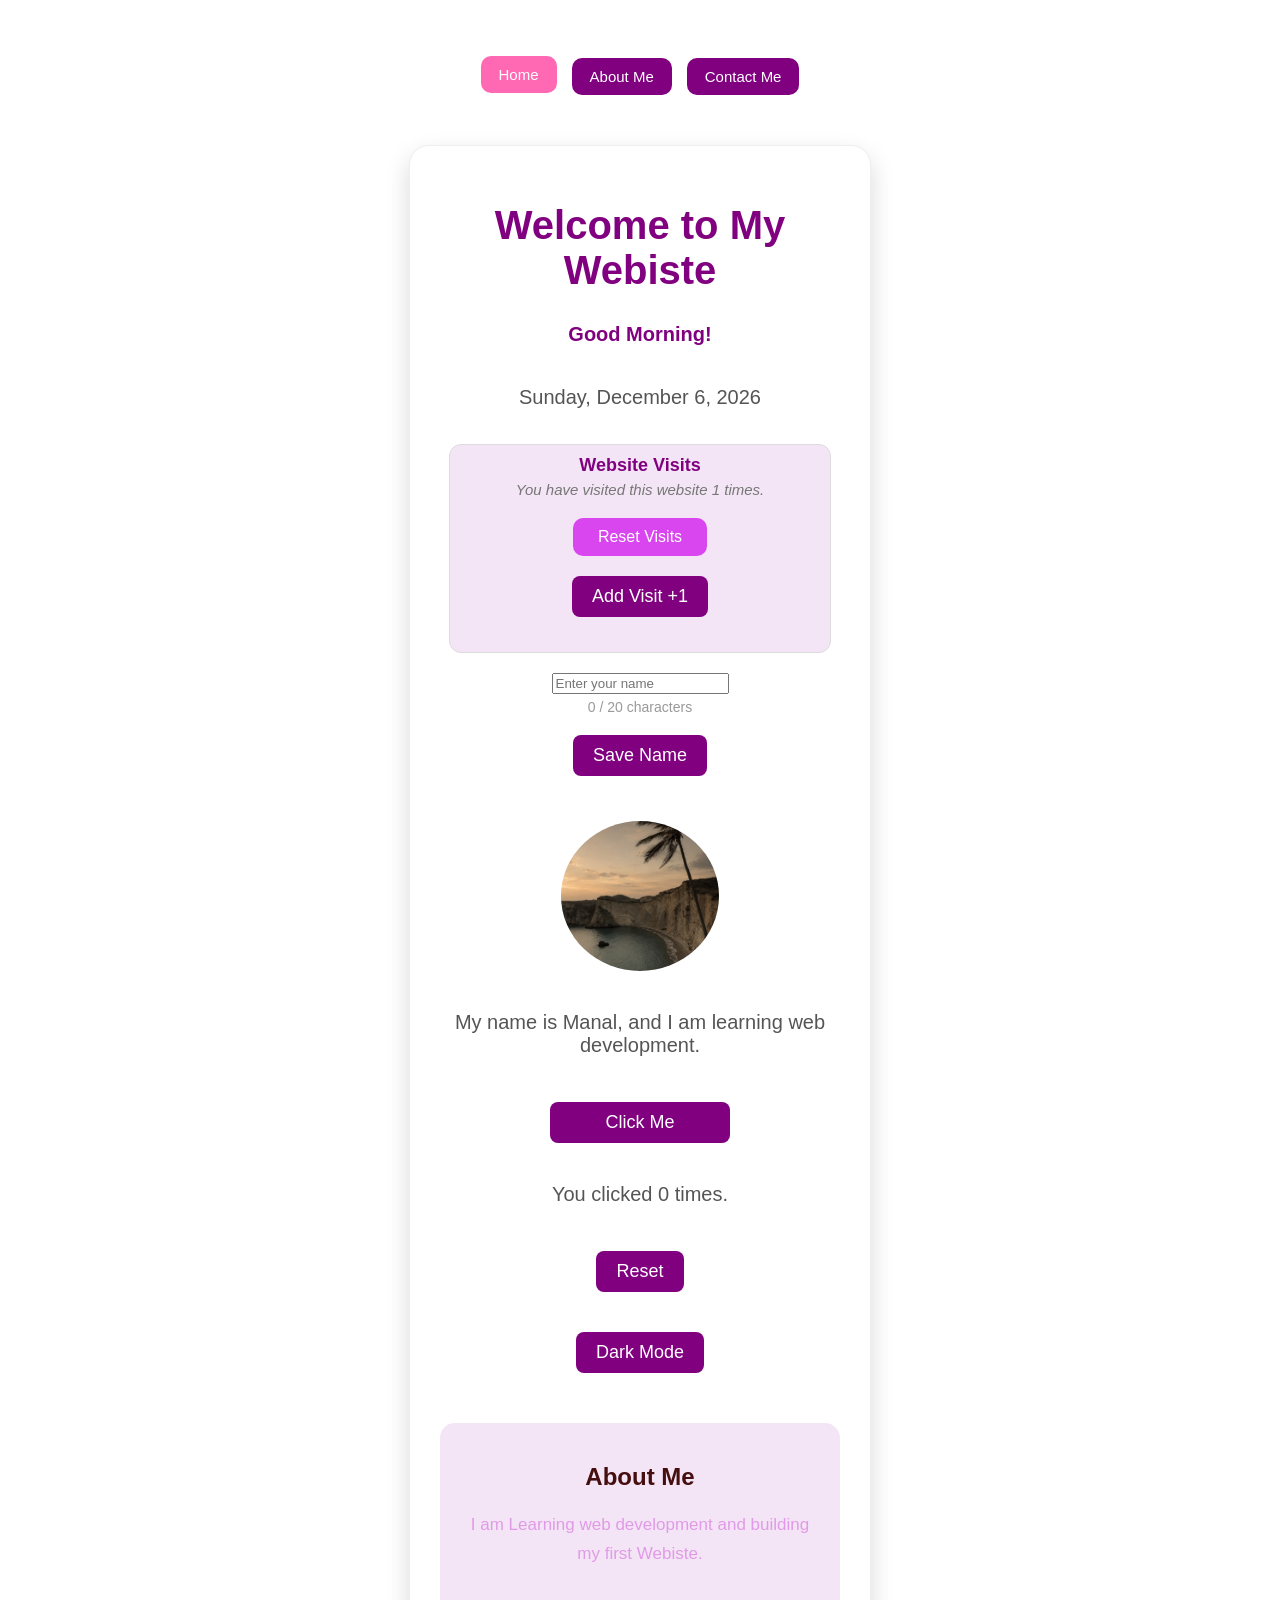
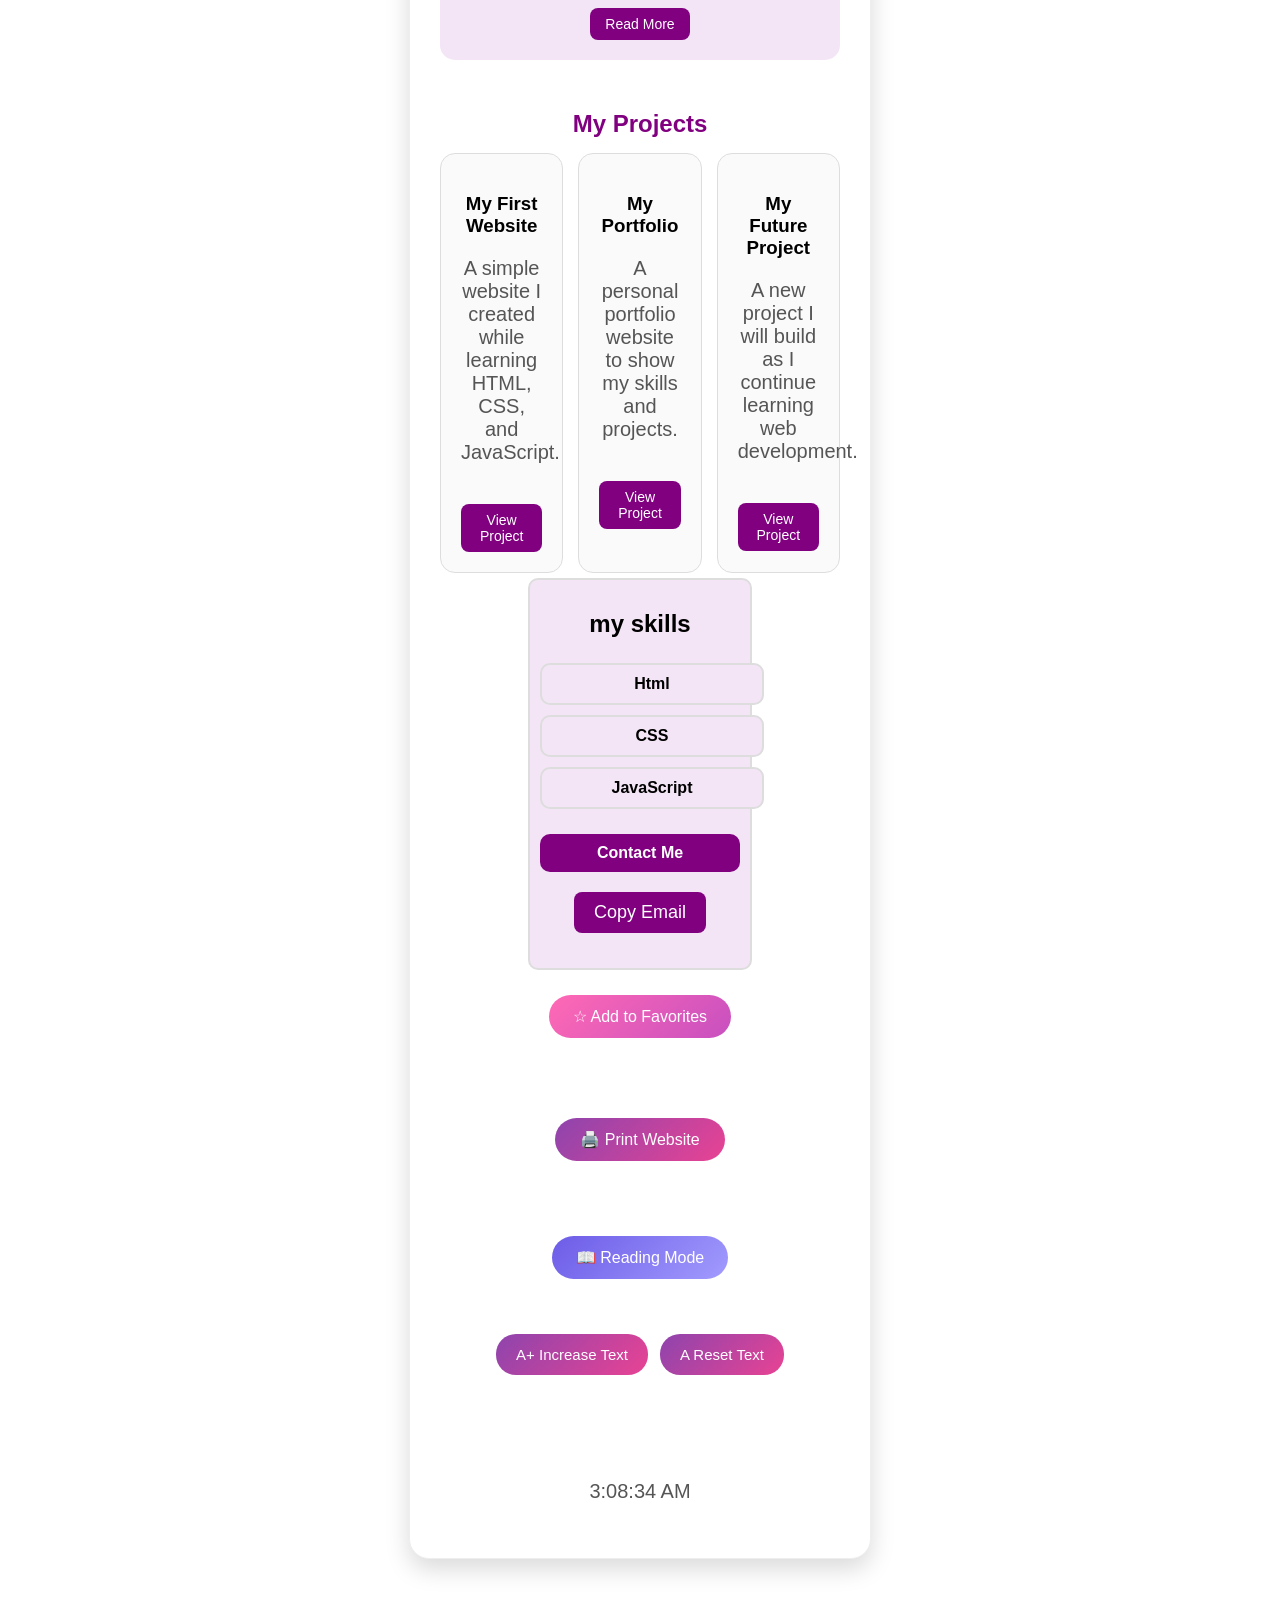
==== index.html @ b5e58254 "Add files via upload Upload website files" ====
<!DOCTYPE html>
<html>
    <head>
        <title>My First Webiste</title>
        <link rel="stylesheet" href="style.css">
    </head>
    <body>
        <div id="scrollProgress"></div>
        <nav class="navbar">

    <a href="index.html" class="active">Home</a>

    <a href="about.html">About Me</a>

    <a href="contact.html">Contact Me</a>

</nav>
        <div class="card">
        <h1>Welcome to My Webiste</h1>
        <p id="timeGreeting"></p>
        <p id="currentDate"></p>
        <div class="visit-box">
            <h3>Website Visits</h3>
            <p id="visitCount"></p>
            <button id="resetVisitsButton">Reset Visits</button>
            <button id="addVisitButton">Add Visit +1</button>
            <p id="resetMessage"></p>
        </div>
        <div class="welcome-box">

    <input type="text" id="visitorName" placeholder="Enter your name" maxlength="20">
    <p id="nameCounter">0 / 20 characters</p>
    <button id="saveNameButton">Save Name</button>
<button id="forgetNameButton" type="button">Forget Me</button>
<button id="changeNameButton" type="button">Change Name</button>
    <p id="welcomeMessage"></p>

</div>
        <img src="profile.jpg.jpeg" alt="My Profile Picture">
        <p id="message">My name is Manal, and I am learning web development.</p>
        <button class="main-button">Click Me</button>
        <p id="clickCount">You clicked 0 times.</p>
         <button class="reset-button">Reset</button>
         <button class="theme-button">Change Theme</button>
         <div class="About">
            <h2>About Me</h2>
            <p>I am Learning web development and building my first Webiste.</p>
            <a href="about.html" class="project-button">Read More</a>
         </div>
         <div class="projects">
    <h2>My Projects</h2>
<div class="project-list">
    <div class="project">
        <h3>My First Website</h3>
        <p>A simple website I created while learning HTML, CSS, and JavaScript.</p>
       <a href="index.html" class="project-button" target="_blank">View Project</a>
    </div>

    <div class="project">
        <h3>My Portfolio</h3>
        <p>A personal portfolio website to show my skills and projects.</p>
         <a href="#" class="project-button">View Project</a>
    </div>

    <div class="project">
        <h3>My Future Project</h3>
        <p>A new project I will build as I continue learning web development.</p>
         <a href="#" class="project-button">View Project</a>
    </div>
</div>
</div>
<div class="skills">
    <h2>my skills</h2>
    <div class="skills">Html</div>
    <div class="skills">CSS</div>
    <div class="skills">JavaScript</div>
    
    <a href="mailto:example@gmail.com">Contact Me</a>
    <button id="copyEmailButton">Copy Email</button>
    <p id="copyMessage"></p>
    
</div>
<button id="topButton">↑</button>
 <button id="favoriteButton" type="button">
    ☆ Add to Favorites
</button>   
<p id="favoriteMessage"></p>
<button id="printButton" type="button">
    🖨️ Print Website
</button>
<p id="printMessage"></p>
<button id="readingModeButton" type="button">
    📖 Reading Mode
</button>
<div class="font-controls">
    <button id="increaseFontButton" type="button">
        A+ Increase Text
    </button>

    <button id="resetFontButton" type="button">
        A Reset Text
    </button>
</div>

<p id="fontMessage"></p>
<p id="liveClock"></p>
<div id="projectModal" class="project-modal">
    <div class="project-modal-content">
        <button id="closeProjectModal">×</button>

        <h2 id="modalTitle"></h2>

        <p id="modalDescription"></p>
        <a id="modalProjectLink" href="#" target="_blank">Visit Project</a>
    </div>
</div>
        <script src="script.js"></script>

        
    </body>
</html>
---- style.css ----
body {
    background: linear-gradient(135deg,lightpink);
    padding: 50px;
    font-family: Arial, Helvetica, sans-serif;
}

.card {
    background-color: white;
    width: 400px;
    margin: 50px auto;
    padding: 30px;
    border-radius: 20px;
    box-shadow: 0 10px 25px rgba(0, 0, 0, 0.15);
    transition: 0.3s;
    border: 1px solid #eee;
}

h1 {
    color: purple;
    text-align: center;
    font-size: 40px;
}

p {
    color: #555;
    font-size: 20px;
    text-align: center;
}

img {
  body {
    background: linear-gradient(135deg,lightpink);
    padding: 50px;
    font-family: Arial, Helvetica, sans-serif;
}

.card {
    background-color: white;
    width: 400px;
    margin: 50px auto;
    padding: 30px;
    border-radius: 20px;
    box-shadow: 0 10px 25px rgba(0, 0, 0, 0.15);
    transition: 0.3s;
    border: 1px solid #eee;
}

h1 {
    color: purple;
    text-align: center;
    font-size: 40px;
}

p {
    color: #555;
    font-size: 20px;
    text-align: center;
}

img {
    width: 150px;
    height: 150px;
    border-radius: 50%;
    display: block;
    margin: 20px auto;
}

button {
    background-color: purple;
    color: white;
    font-size: 18px;
    padding: 10px 20px;
    border: none;
    border-radius: 8px;
    display: block;
    margin: 20px auto;
    transition:  0.3s;
}
 
button:hover {
    background-color: hotpink;
    cursor: pointer;
    transform: scale(1.05);
}
@media (max-width: 600px){
    .card{
        width: 80%;
    }
    .card:hover {
        transform: translateY(-5px);
    }
   
}
 .main-button {
        width: 180px;
 }
 .card h1{
    margin-bottom: 20px;
 }
 .card p{
    margin-bottom: 25px;
 }

 .card {
    max-width: 400px;
    margin: 50px auto;
    padding: 30px;
    border-radius: 20px;
    text-align: center;
    box-shadow: 0 10px 25px rgba(0, 0, 0, 0.15);
}
.card img {
    width: 158px;
    height: 150px;
    border-radius: 50%;
    object-fit: cover;
}
.card {
    display: flex;
    flex-direction: column;
    align-items: center;

}
.About {
    margin-top:30px ;
    padding: 20px;
    border-radius: 15px;
    background-color: #f3e5f5;
}
.About h2 {
    color: rgb(70, 15, 15);
    margin-bottom: 20px;
}
.About p {
    color: rgb(225, 154, 231);
    font-size: 17px;
    line-height: 1.7;
}
.skills {
    padding: 10px;
    margin: 8px 0;
    border-radius: 10px;
    background-color:white;
   font-weight: bold;
   border: 2px solid #ddd;
   transition: transform 0.3s;
}
.skills {
    display: flex;
    flex-direction: column;
    gap: 10px;
}
.skills h2{
    text-align: center;
}
.skills{
    display: inline-block;
}
.skills:hover {
    transform:  translateY(-5px);
}
a {
    display: block;
    margin-top: 20px;
    padding: 10px 20px;
    background-color: purple;
    color: white;
    text-decoration: none;
    border-radius: 10px;
}
@media(max-widh: 600px) {
    .card {
        width: 90%;
        padding: 20px;
    }
    .skills {
        width: 100%;
    }
    h1 {
        font-size: 30px;
    }
    .card img {
        max-width: 100%;
        height: auto;
    }
}

.project {

padding: 15px;
margin-top: 10px;
border: 20px solid #ddd;
border-radius: 15px;
background-color: #fafafa;
}
    width: 150px;
    height: 150px;
    border-radius: 50%;
    display: block;
    margin: 20px auto;
}

button {
    background-color: purple;
    color: white;
    font-size: 18px;
    padding: 10px 20px;
    border: none;
    border-radius: 8px;
    display: block;
    margin: 20px auto;
    transition:  0.3s;
}
 
button:hover {
    background-color: hotpink;
    cursor: pointer;
    transform: scale(1.05);
}
@media (max-width: 600px){
    .card{
        width: 80%;
    }
    .card:hover {
        transform: translateY(-5px);
    }
   
}
 .main-button {
        width: 180px;
 }
 .card h1{
    margin-bottom: 20px;
 }
 .card p{
    margin-bottom: 25px;
 }

 .card {
    max-width: 400px;
    margin: 50px auto;
    padding: 30px;
    border-radius: 20px;
    text-align: center;
    box-shadow: 0 10px 25px rgba(0, 0, 0, 0.15);
}
.card img {
    width: 158px;
    height: 150px;
    border-radius: 50%;
    object-fit: cover;
}
.card {
    display: flex;
    flex-direction: column;
    align-items: center;

}
.About {
    margin-top:30px ;
    padding: 20px;
    border-radius: 15px;
    background-color: #f3e5f5;
}
.About h2 {
    color: rgb(70, 15, 15);
    margin-bottom: 20px;
}
.About p {
    color: rgb(225, 154, 231);
    font-size: 17px;
    line-height: 1.7;
}
.skills {
    padding: 10px;
    margin: 8px 0;
    border-radius: 10px;
    background-color:white;
   font-weight: bold;
   border: 2px solid #ddd;
   transition: transform 0.3s;
}
.skills {
    display: flex;
    flex-direction: column;
    gap: 10px;
}
.skills h2{
    text-align: center;
}
.skills{
    display: inline-block;
}
.skills:hover {
    transform:  translateY(-5px);
}
a {
    display: block;
    margin-top: 20px;
    padding: 10px 20px;
    background-color: purple;
    color: white;
    text-decoration: none;
    border-radius: 10px;
}
@media(max-widh: 600px) {
    .card {
        width: 90%;
        padding: 20px;
    }
    .skills {
        width: 100%;
    }
    h1 {
        font-size: 30px;
    }
    .card img {
        max-width: 100%;
        height: auto;
    }
}

.project {

padding: 15px;
margin-top: 10px;
border: 1px solid #ddd;
border-radius: 15px;
background-color: #fafafa;
}
.projects {
    width: 100%;
    margin-top: 30px;
    
}

.projects h2 {
    color: purple;
    margin-bottom: 15px;
}

.project {
    border: 1px solid #ddd;
    border-radius: 15px;
    padding: 20px;
    background-color: #fafafa;
    transition: transform 0.3s ease, box-shadow 0.3s ease;
}

.project:hover {
    transform: translateY(-5px);
    box-shadow: 0 8px 20px rgba(0, 0, 0, 0.15);
}

 
.skills {
width: 200px;
padding: 10px;
margin: 5px auto;
border-radius: 10px;
background-color: #f3e5f5;
font-weight: bold;
}
.skills:hover {
    transform: translateY(-5px);
}
.dark-mode {
    background: #222;
}

.dark-mode .card {
    background-color: #333;
}

.dark-mode h1,
.dark-mode h2 {
    color: #e6ccff;
}

.dark-mode p {
    color: #eee;
}
.main-button {
    transition: opacity 0.5s ease, transform 0.5s ease;
}
.message-animation {
    animation: fadeIn 1s ease;
}
@keyframes fadeIn {
    from {
        opacity: 0;
        transform: translateY(15px);
    }
    to {
        opacity: 1;
        transform: translateY(0);
    }
}
.project-list {
    display: flex !important;
    flex-direction: row !important;
    gap: 15px;
    width: 100%;
}

.project-list .project {
    flex: 1;
    width: 0;
    margin: 0;
}
@media (max-width: 600px){
    .project-list {
        flex-direction: column !important;
    }
    .project-list .project {
        width: 100%;
    }
}
.project-button {
    display: inline-block;
    margin-top: 15px;
    padding: 8px 15px;
    background-color: purple;
    color: white;
    text-decoration: none;
    border-radius: 8px;
    font-size: 14px;
    transition: transform 0.3s ease;
}

.project-button:hover {
    transform: scale(1.05);
}
form {
    width: 100%;
    margin-top: 20px;
}

form input,
form textarea {
    width: 100%;
    padding: 12px;
    margin-bottom: 15px;
    border: 1px solid #ddd;
    border-radius: 10px;
    font-size: 16px;
    box-sizing: border-box;
    font-family: Arial, sans-serif;
}

form textarea {
    height: 120px;
    resize: vertical;
}

form input:focus,
form textarea:focus {
    outline: 2px solid purple;
}
.send-button {
    width: 100%;
    margin: 5px 0 20px;
    background-color: purple;
    color: white;
    border: none;
    padding: 12px;
    border-radius: 10px;
    font-size: 17px;
    cursor: pointer;
    transition: 0.3s;
}

.send-button:hover {
    background-color: hotpink;
    transform: scale(1.02);
}
#newMessageButton {
    display: none;
    width: 100%;
    margin: 10px 0;
    background-color: #e6ccff;
    color: purple;
    border: 2px solid purple;
    padding: 10px;
    border-radius: 10px;
    font-size: 16px;
    cursor: pointer;
    transition: 0.3s;
}

#newMessageButton:hover {
    background-color: purple;
    color: white;
}
.navbar {
    display: flex;
    justify-content: center;
    gap: 15px;
    margin-bottom: 30px;
    flex-wrap: wrap;
}

.navbar a {
    display: inline-block;
    margin: 0;
    padding: 10px 18px;
    background-color: purple;
    color: white;
    text-decoration: none;
    border-radius: 10px;
    font-size: 15px;
    transition: 0.3s;
}

.navbar a:hover {
    background-color: hotpink;
    transform: translateY(-2px);
}
.navbar a.active {
    background-color: hotpink;
    transform: translateY(-2px);
}
.dark-mode {
    background: #222;
}

.dark-mode .card {
    background-color: #333;
    color: white;
}

.dark-mode .card h1,
.dark-mode .card h2,
.dark-mode .card h3 {
    color: #e6ccff;
}

.dark-mode .card p {
    color: #eee;
}

.dark-mode .project {
    background-color: #444;
    border-color: #666;
}
#forgetNameButton {
    width: 180px;
    background-color: #f3e5f5;
    color: purple;
    border: 2px solid purple;
    font-size: 15px;
    padding: 10px;
    margin-top: 5px;
}

#forgetNameButton:hover {
    background-color: purple;
    color: white;
}
#timeGreeting {
    font-size: 20px;
    color: purple;
    font-weight: bold;
    text-align: center;
    margin: 10px 0 20px;
    animation: greetingAnimation 1s ease;
}
@keyframes greetingAnimation {
    from {
        opacity: 0;
        transform: translateY(-10px);
    }

    to {
        opacity: 1;
        transform: translateY(0);
    }
}
#visitCount {
    font-size: 15px;
    color: #777;
    text-align: center;
    margin: 5px 0 20px;
    font-style: italic;
}
.visit-box {
    background-color: #f3e5f5;
    padding: 10px;
    margin: 10px auto 20px;
    border-radius: 12px;
    border: 1px solid #ddd;
    width: 90%;
    transition: 0.3s;
    animation: visitBoxAnimation 0.8s ease;
}
.visit-box:hover {
    transform: translateY(-5px);
}
@keyframes visitBoxAnimation {
    from {
        opacity: 0;
        transform: translateY(10px);
    }

    to {
        opacity: 1;
        transform: translateY(0);
    }
}
.visit-box h3 {
    margin: 0 0 5px;
    color:purple;
    text-align: center;
    font-size: 18px;
    transition: 0.3s;
}
.visit-box h3 :hover {
    transform: scale(1.08);
}

.visit-box h3 {
    animation: visitTitleAnimation 0.8s ease;
}
@keyframes visitTitleAnimation {
    from {
        opacity: 0;
        transform: scale(0.8);
    }

    to {
        opacity: 1;
        transform: scale(1);
    }
}
#resetVisitsButton {
    display: block;
    margin: 15px auto 0;
    padding: 10px 25px;
    border: none;
    border-radius: 10px;
    background-color: #d946ef;
    color: white;
    font-size: 16px;
    cursor: pointer;
    transition: 0.3s;
}
#resetVisitsButton:hover {
    transform: scale(1.05);
}
#resetMessage {
    margin-top: 15px;
    text-align: center;
    font-size: 16px;
    font-weight: bold;
    opacity: 1;
    transition: opacity 0.5s ease;
}
#nameCounter {
    text-align: center;
    color: #999;
    font-size: 14px;
    margin: 5px 0 10px;
}
#topButton {
    position: fixed;
    bottom: 25px;
    right: 25px;
    width: 50px;
    height: 50px;
    border: none;
    border-radius: 50%;
    background: linear-gradient(135deg, #9b59b6, #e84393);
    color: white;
    font-size: 25px;
    cursor: pointer;
    display: none;
    z-index: 1000;
    transition: 0.3s;
}

#topButton:hover {
    transform: scale(1.1);
}
#scrollProgress {
    position: fixed;
    top: 0;
    left: 0;
    width: 0%;
    height: 5px;
    background: linear-gradient(90deg, #9b59b6, #e84393);
    z-index: 9999;
    transition: width 0.1s;
}
.project-modal {
    display: none;
    position: fixed;
    top: 0;
    left: 0;
    width: 100%;
    height: 100%;
    background: rgba(0, 0, 0, 0.6);
    justify-content: center;
    align-items: center;
    z-index: 1000;
}

.project-modal-content {
    background: white;
    width: 80%;
    max-width: 500px;
    padding: 30px;
    border-radius: 20px;
    text-align: center;
    position: relative;
    box-shadow: 0 10px 30px rgba(0, 0, 0, 0.3);
    animation: modalAppear 1s ease;
    
}
@keyframes modalAppear {
    from {
        opacity: 0;
        transform: scale(0.8);
    }

    to {
        opacity: 1;
        transform: scale(1);
    }
}

.project-modal-content h2 {
    color: purple;
    margin-bottom: 15px;
}

.project-modal-content p {
    color: #555;
    line-height: 1.6;
}

#closeProjectModal {
    position: absolute;
    top: 10px;
    right: 15px;
    border: none;
    background: none;
    font-size: 30px;
    cursor: pointer;
    color: #555;
}

#modalProjectLink {
    display: inline-block;
    margin-top: 20px;
    padding: 10px 20px;
    background: purple;
    color: white;
    text-decoration: none;
    border-radius: 10px;
    transition: 0.3s;
}

#modalProjectLink:hover {
    transform: scale(1.05);
}
#favoriteButton {
    display: block;
    margin: 20px auto;
    padding: 12px 24px;
    background: linear-gradient(135deg, #ff69b4, #c850c0);
    color: white;
    border: none;
    border-radius: 25px;
    font-size: 16px;
    cursor: pointer;
    transition: transform 0.3s ease, box-shadow 0.3s ease;
}

#favoriteButton:hover {
    transform: translateY(-4px);
    box-shadow: 0 8px 18px rgba(200, 80, 192, 0.3);
}

#favoriteMessage {
    text-align: center;
    color: purple;
    font-weight: bold;
}
#printButton {
    display: block;
    margin: 15px auto;
    padding: 12px 25px;
    background: linear-gradient(135deg, #8e44ad, #e84393);
    color: white;
    border: none;
    border-radius: 25px;
    font-size: 16px;
    cursor: pointer;
    transition: transform 0.3s ease;
}

#printButton:hover {
    transform: scale(1.05);
}

#printMessage {
    text-align: center;
    color: purple;
    font-weight: bold;
}
#readingModeButton {
    display: block;
    margin: 15px auto;
    padding: 12px 24px;
    background: linear-gradient(135deg, #6c5ce7, #a29bfe);
    color: white;
    border: none;
    border-radius: 25px;
    font-size: 16px;
    cursor: pointer;
    transition: transform 0.3s ease;
}

#readingModeButton:hover {
    transform: translateY(-3px);
}

body.reading-mode {
    background: #f4efe6 !important;
}

body.reading-mode .card,
body.reading-mode .project,
body.reading-mode .skills {
    background: #fffdf7 !important;
    color: #333 !important;
}

body.reading-mode p {
    font-size: 19px;
    line-height: 1.9;
    color: #333;
}

body.reading-mode h1,
body.reading-mode h2,
body.reading-mode h3 {
    color: #4b3869;
}
.font-controls {
    display: flex;
    justify-content: center;
    flex-wrap: wrap;
    gap: 12px;
    margin: 20px auto;
}

.font-controls button {
    padding: 12px 20px;
    border: none;
    border-radius: 20px;
    background: linear-gradient(135deg, #8e44ad, #e84393);
    color: white;
    font-size: 15px;
    cursor: pointer;
    transition: transform 0.3s ease;
}

.font-controls button:hover {
    transform: scale(1.05);
}

#fontMessage {
    text-align: center;
    color: purple;
    font-weight: bold;
}
#contactMessageCounter {
    text-align: right;
    font-size: 13px;
    color: #888;
    margin-top: 5px;
}
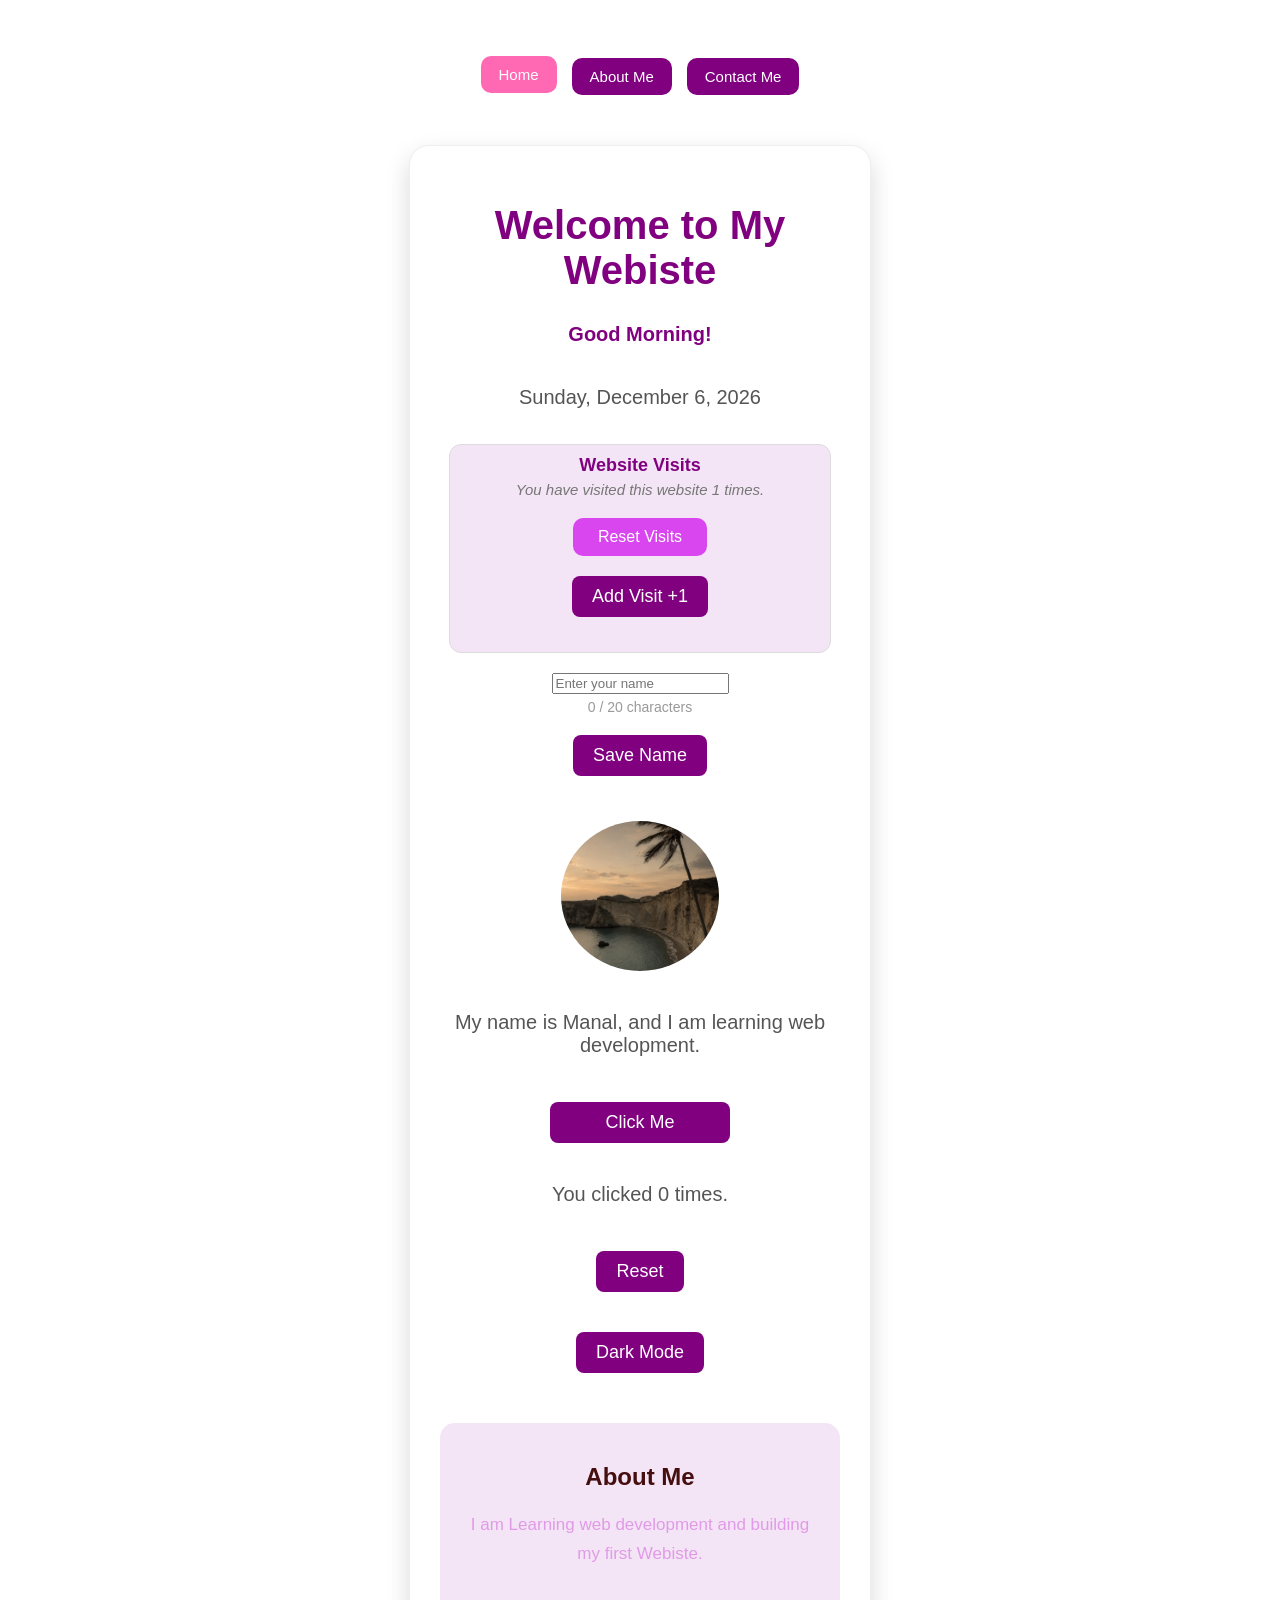
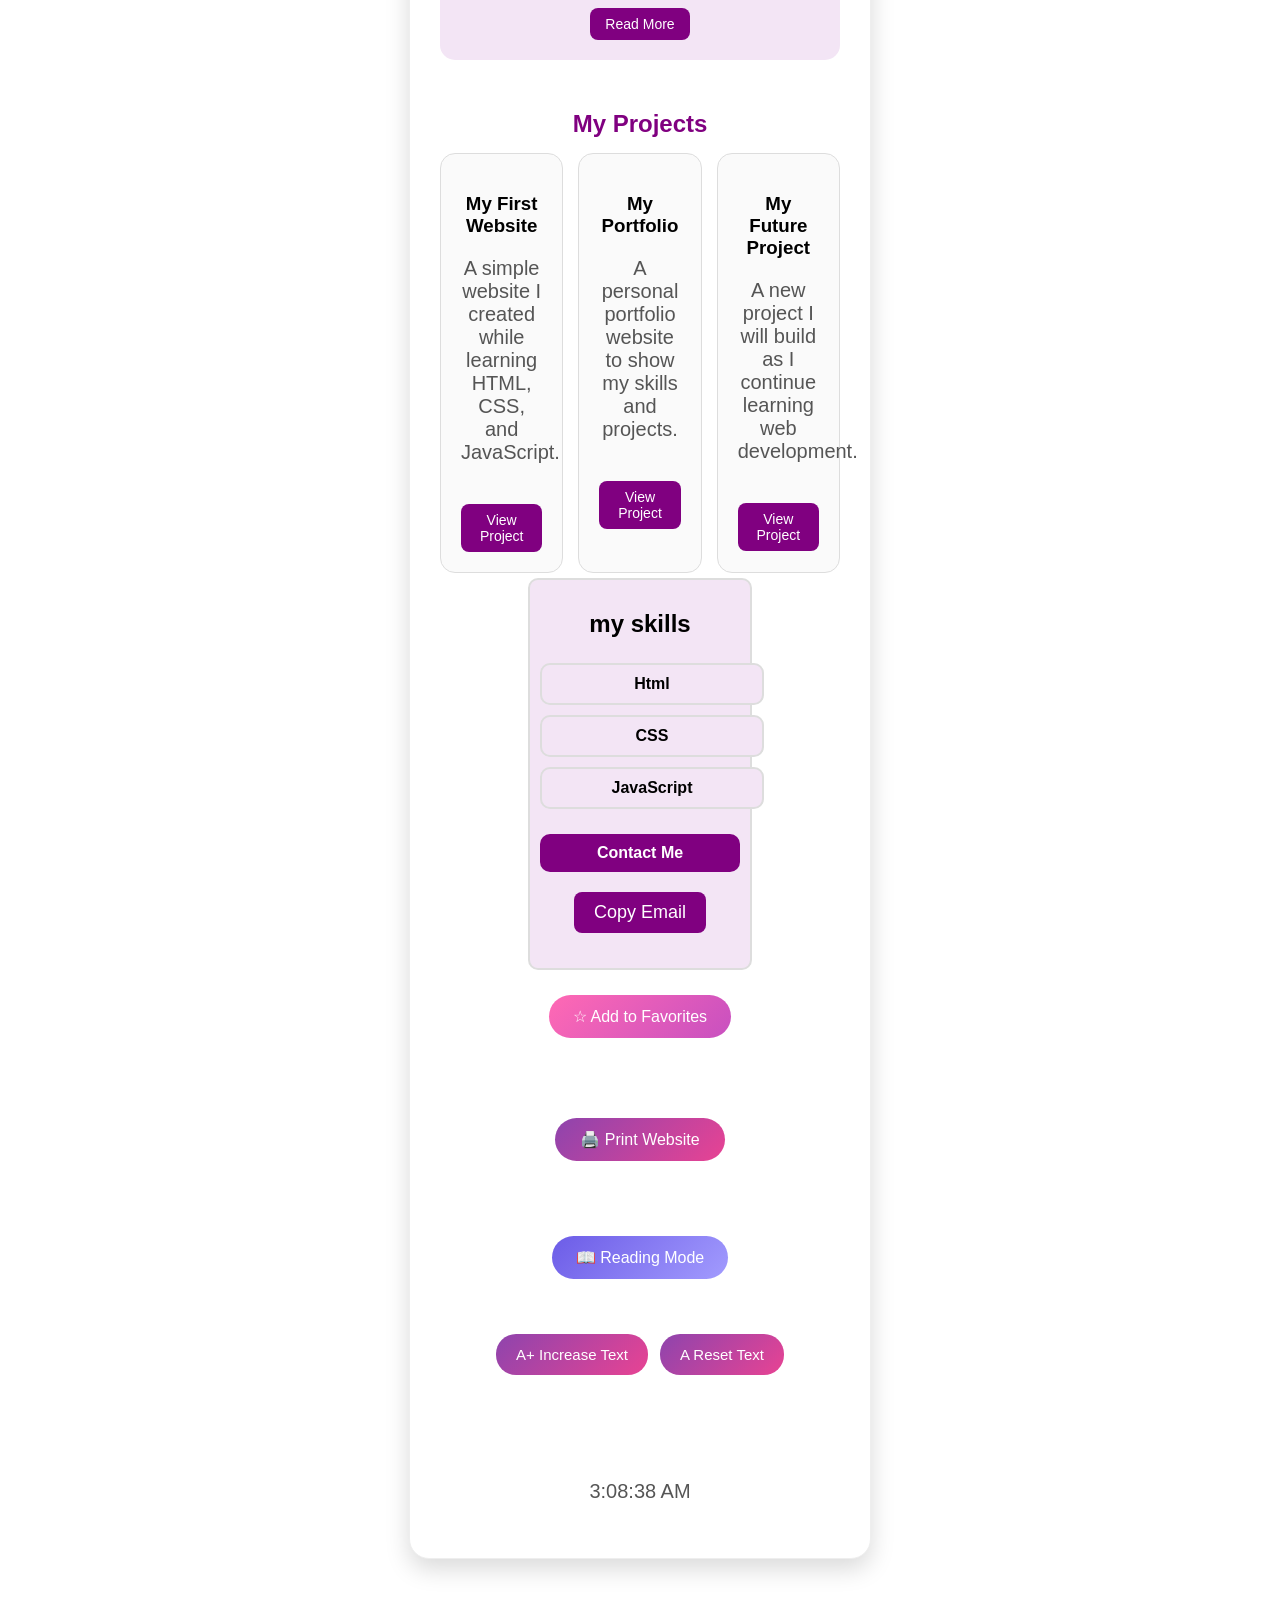
==== commit 87e5ed68: "Add files via upload" ====
--- a/index.html
+++ b/index.html
@@ -1,7 +1,9 @@
 <!DOCTYPE html>
-<html>
+<html lang="en">
     <head>
-        <title>My First Webiste</title>
+        <title>Manal | Front-End Developer Portfolio</title>
+        <meta name="description" content="Welcome to my personal portfolio website where I share my front-end web development journey, skills, and projects.">
+        <link rel="icon" type="image/svg+xml" href="favicon.svg?v=2">
         <link rel="stylesheet" href="style.css">
     </head>
     <body>
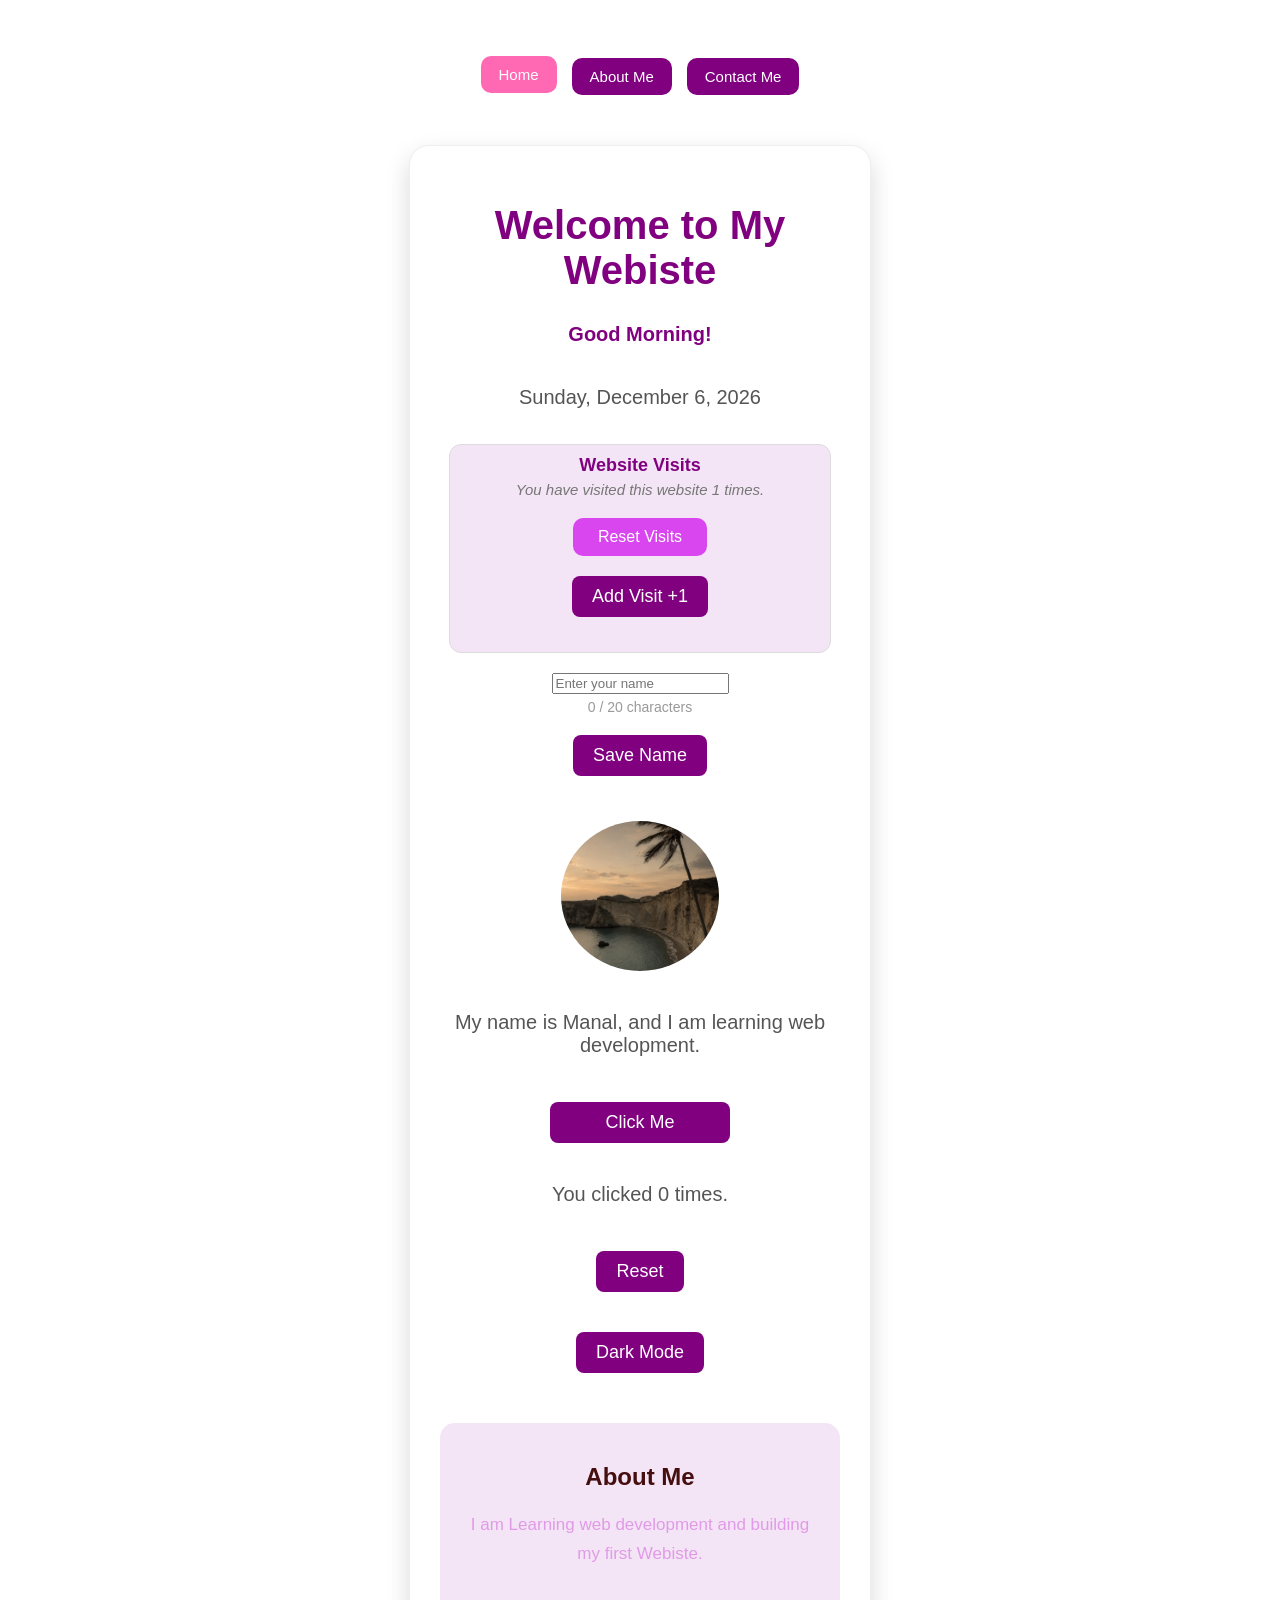
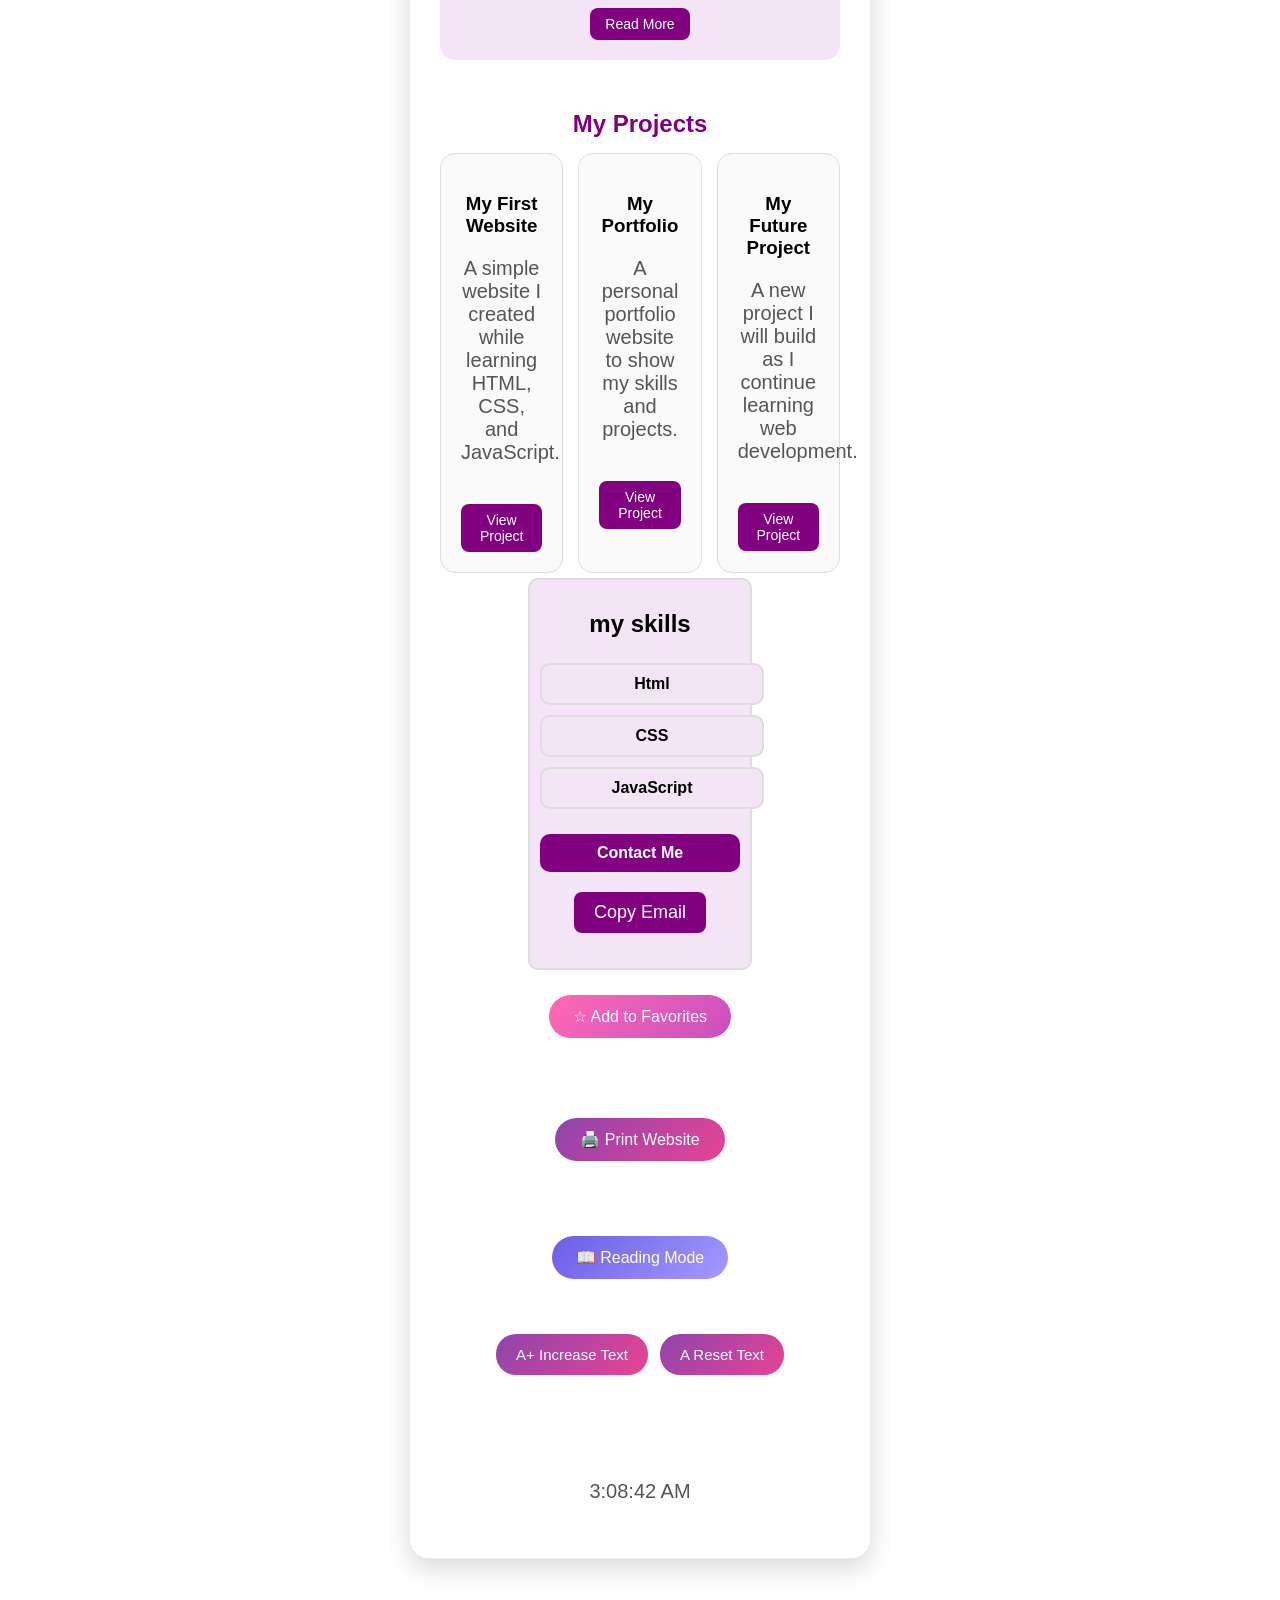
==== commit 6b2db101: "Add files via upload" ====
--- a/index.html
+++ b/index.html
@@ -2,7 +2,11 @@
 <html lang="en">
     <head>
         <title>Manal | Front-End Developer Portfolio</title>
-        <meta name="description" content="Welcome to my personal portfolio website where I share my front-end web development journey, skills, and projects.">
+        <meta name="description" content="Manal's Front-End Developer portfolio showcasing responsive web design projects built with HTML, CSS, and JavaScript.">
+        <meta property="og:title" content="Manal | Front-End Developer Portfolio">
+        <meta property="og:description" content="Explore my Front-End portfolio featuring responsive web design and interactive JavaScript projects.">
+        <meta property="og:type" content="website">
+        <meta property="og:url" content="https://manal-bahri.github.io/my-first-website/">
         <link rel="icon" type="image/svg+xml" href="favicon.svg?v=2">
         <link rel="stylesheet" href="style.css">
     </head>
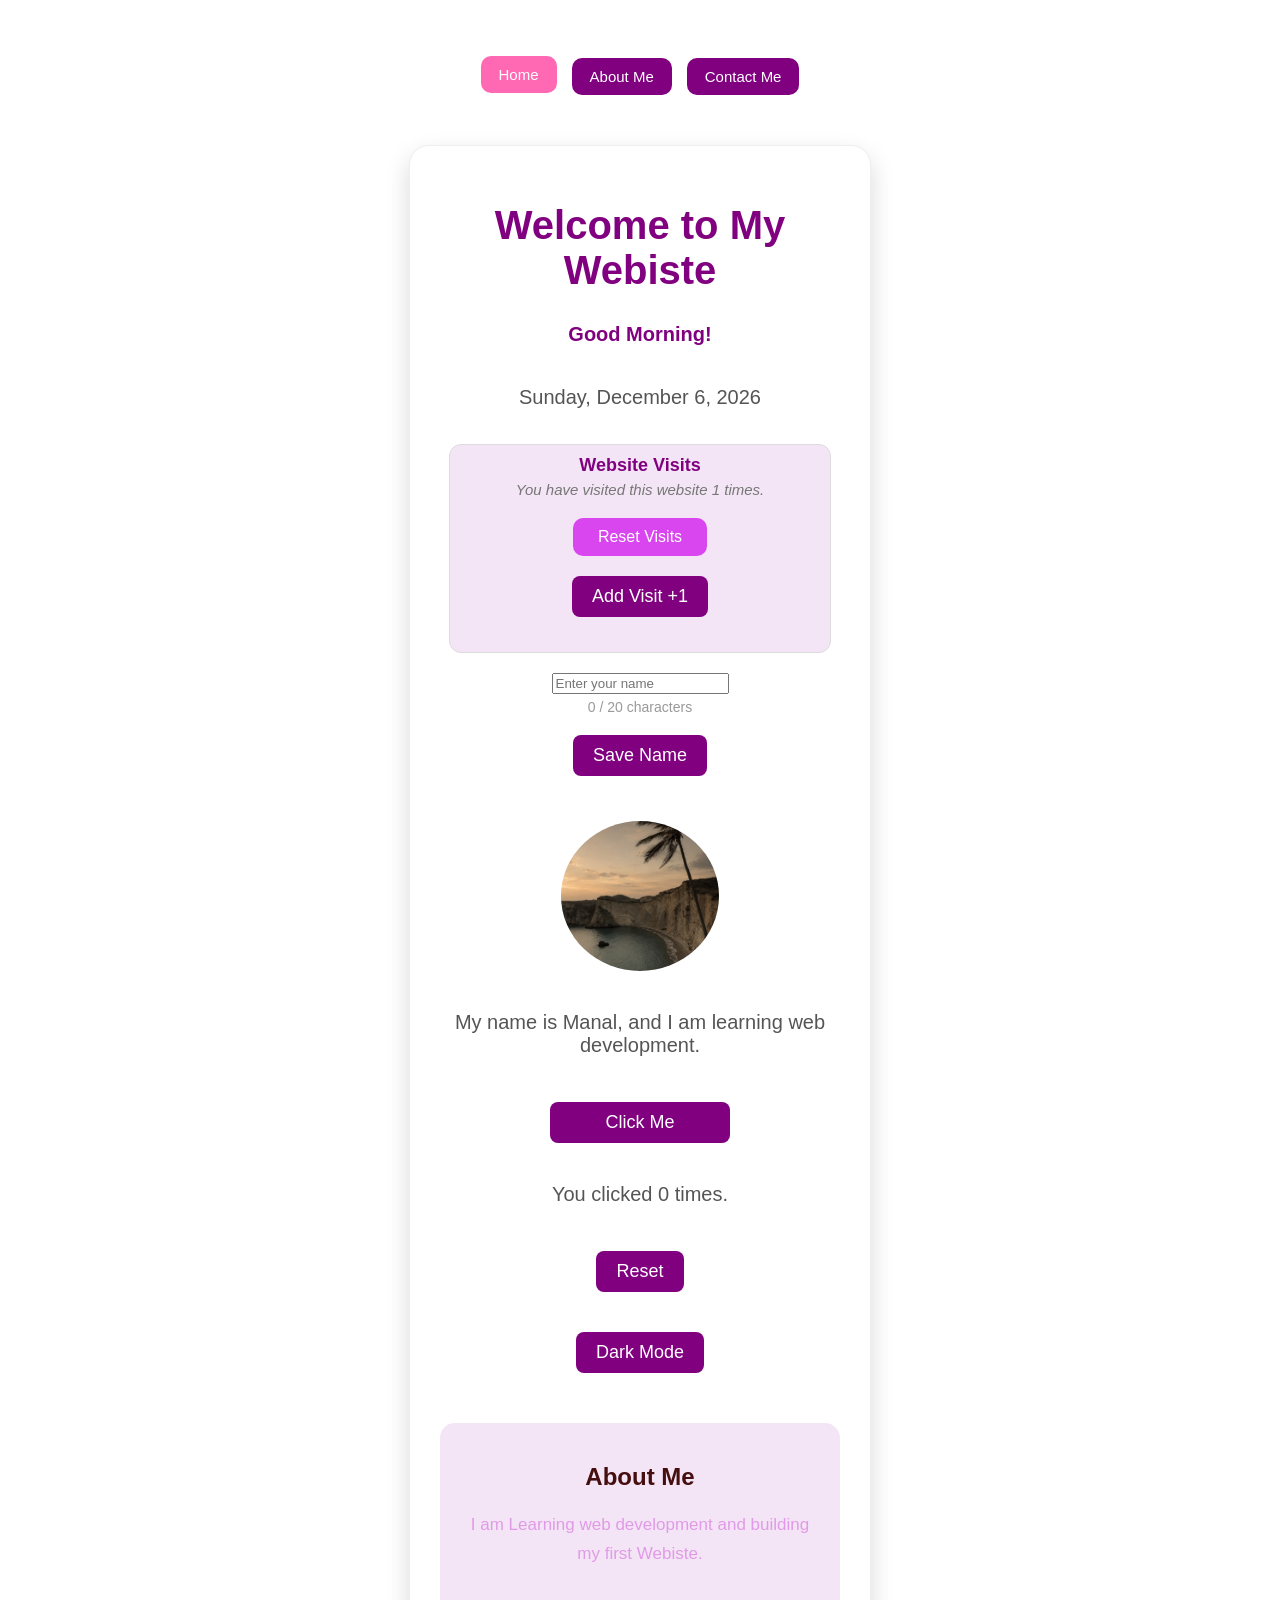
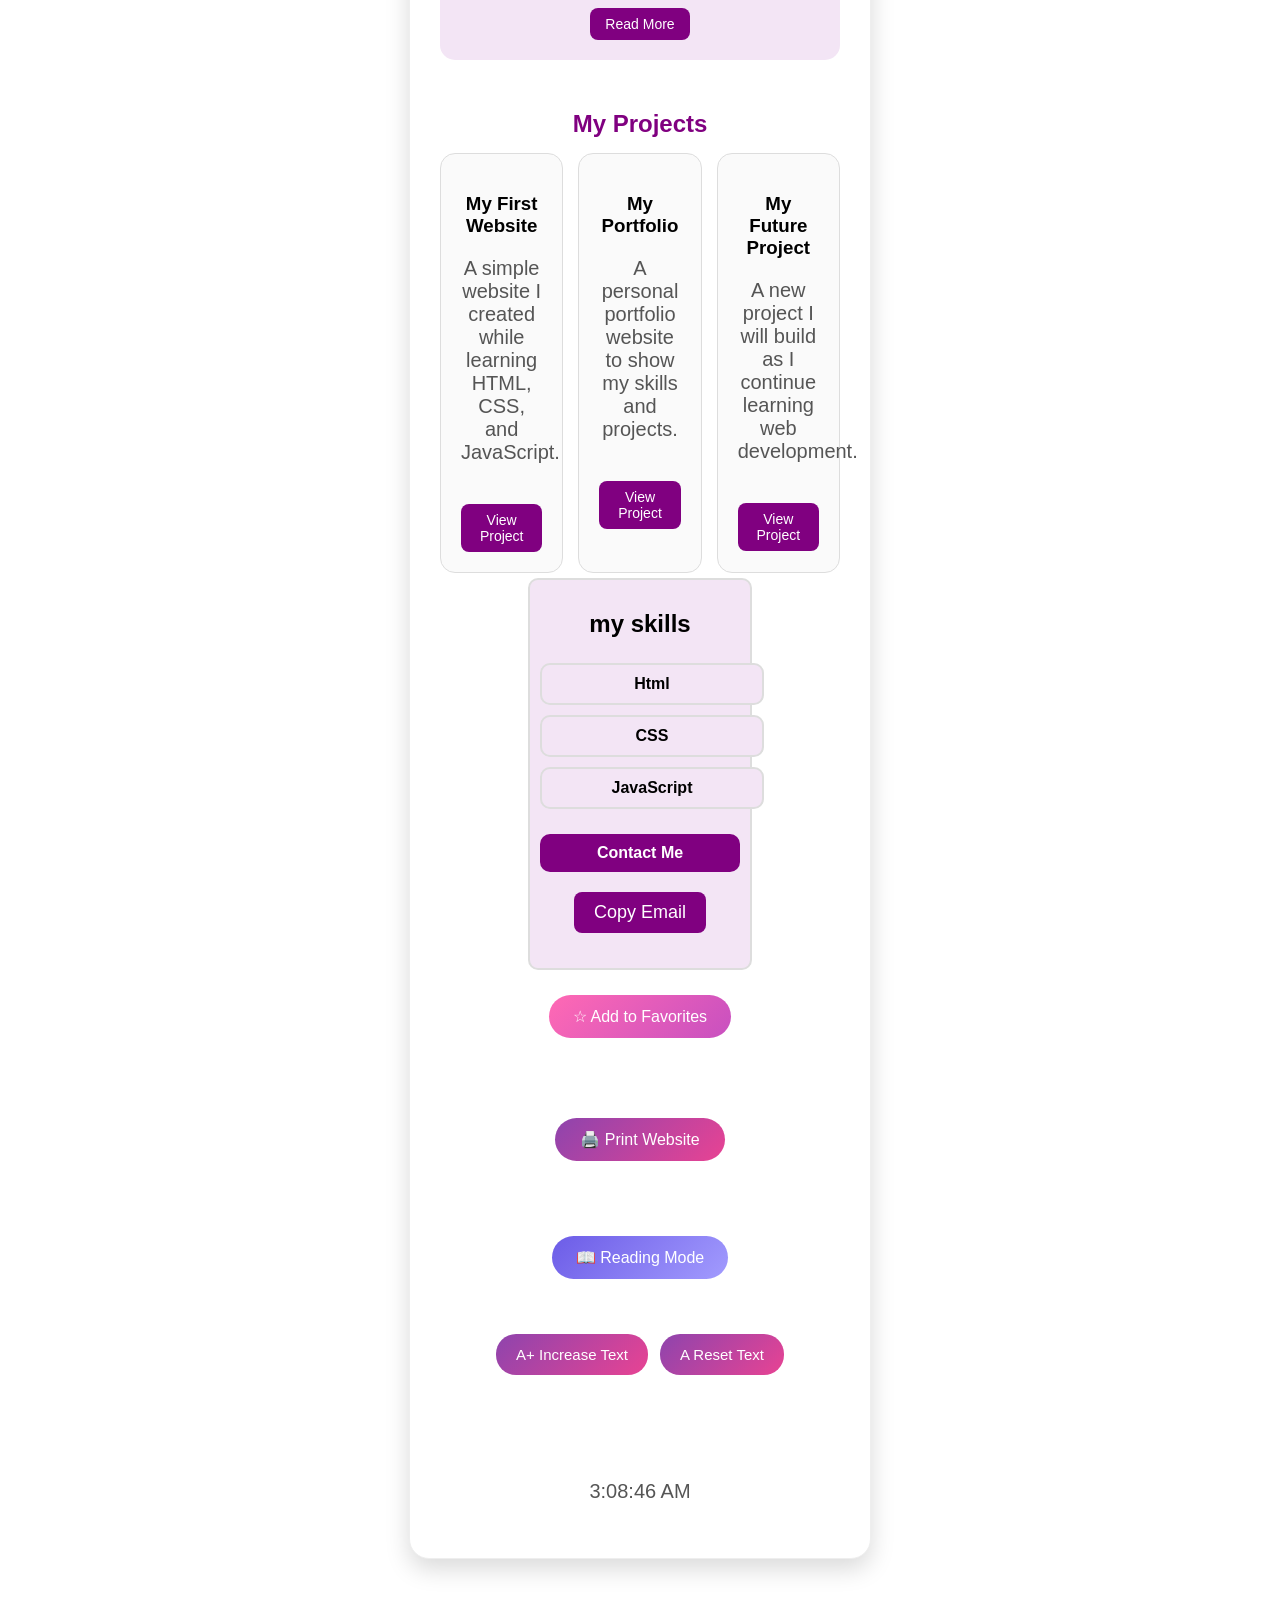
==== commit 99b0e313: "Add files via upload" ====
--- a/index.html
+++ b/index.html
@@ -7,6 +7,7 @@
         <meta property="og:description" content="Explore my Front-End portfolio featuring responsive web design and interactive JavaScript projects.">
         <meta property="og:type" content="website">
         <meta property="og:url" content="https://manal-bahri.github.io/my-first-website/">
+        <meta property="og:image" content="https://manal-bahri.github.io/my-first-website/og-image.png">
         <link rel="icon" type="image/svg+xml" href="favicon.svg?v=2">
         <link rel="stylesheet" href="style.css">
     </head>
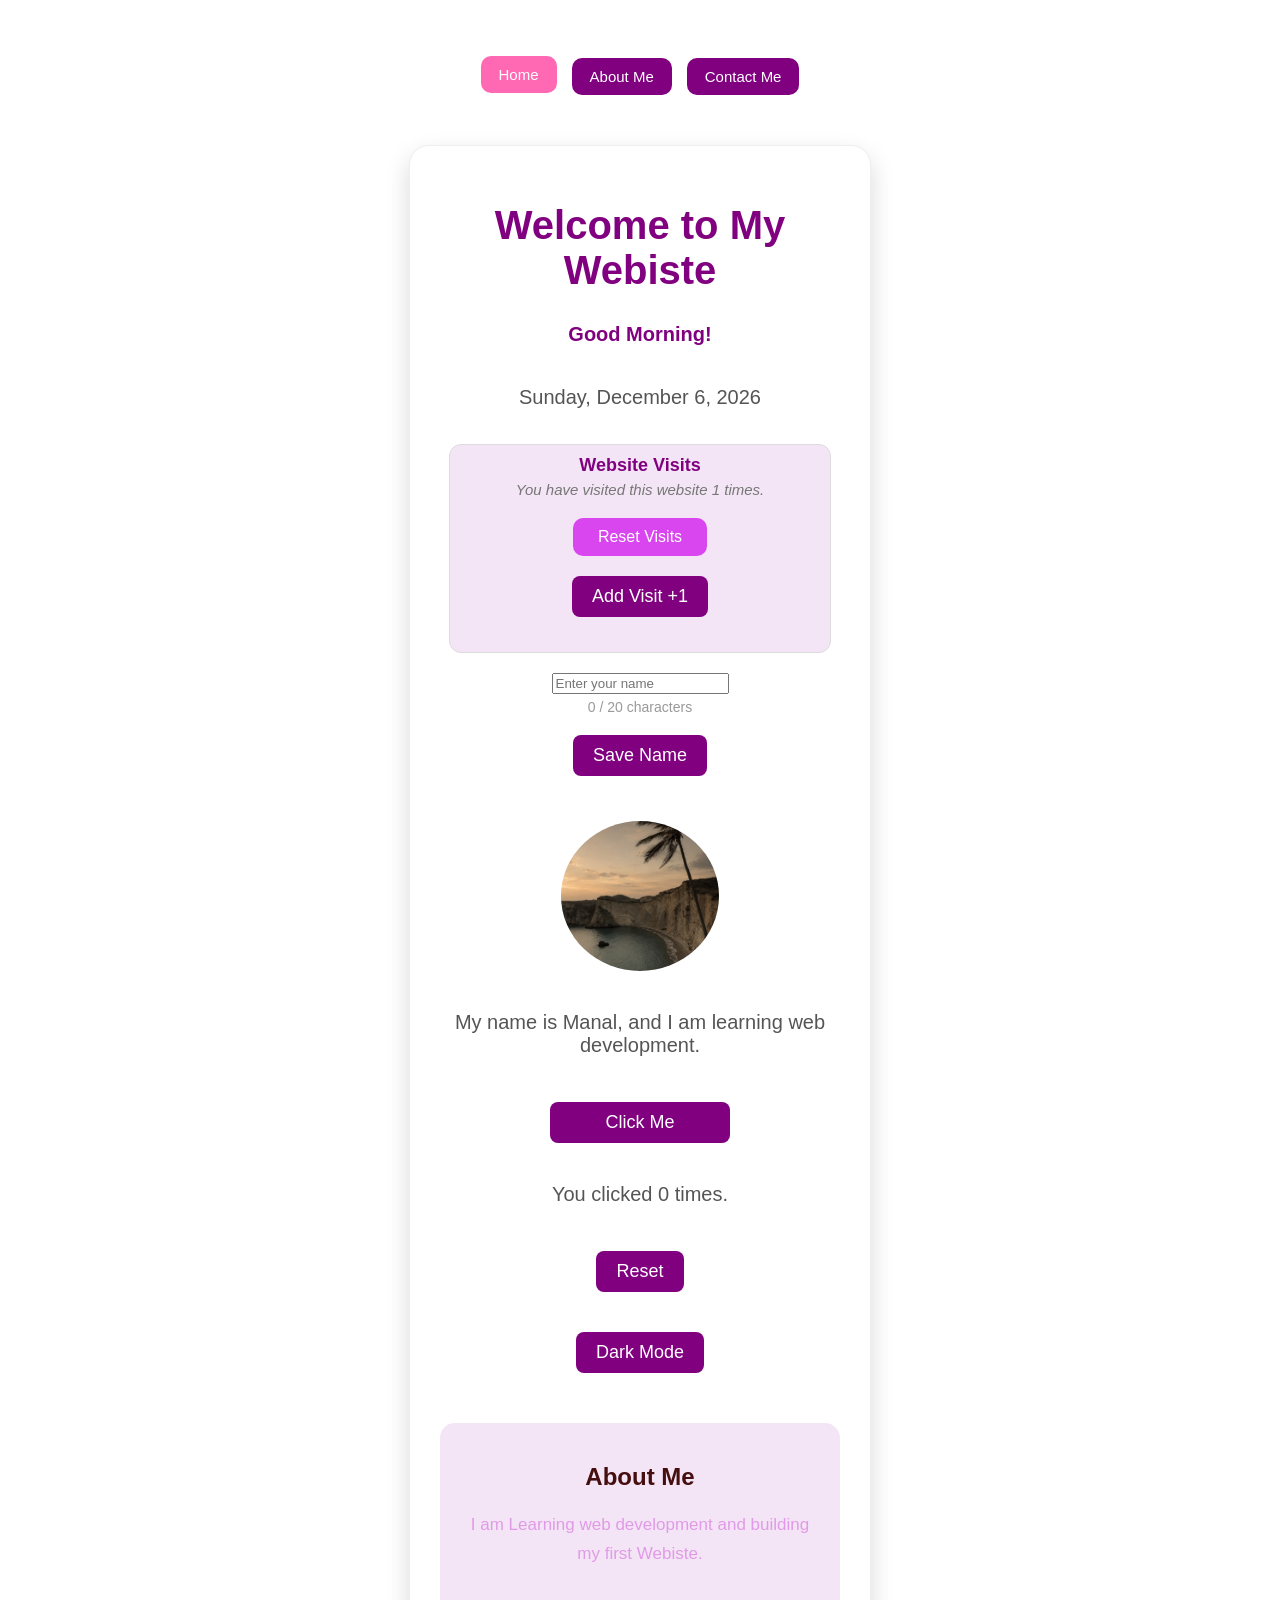
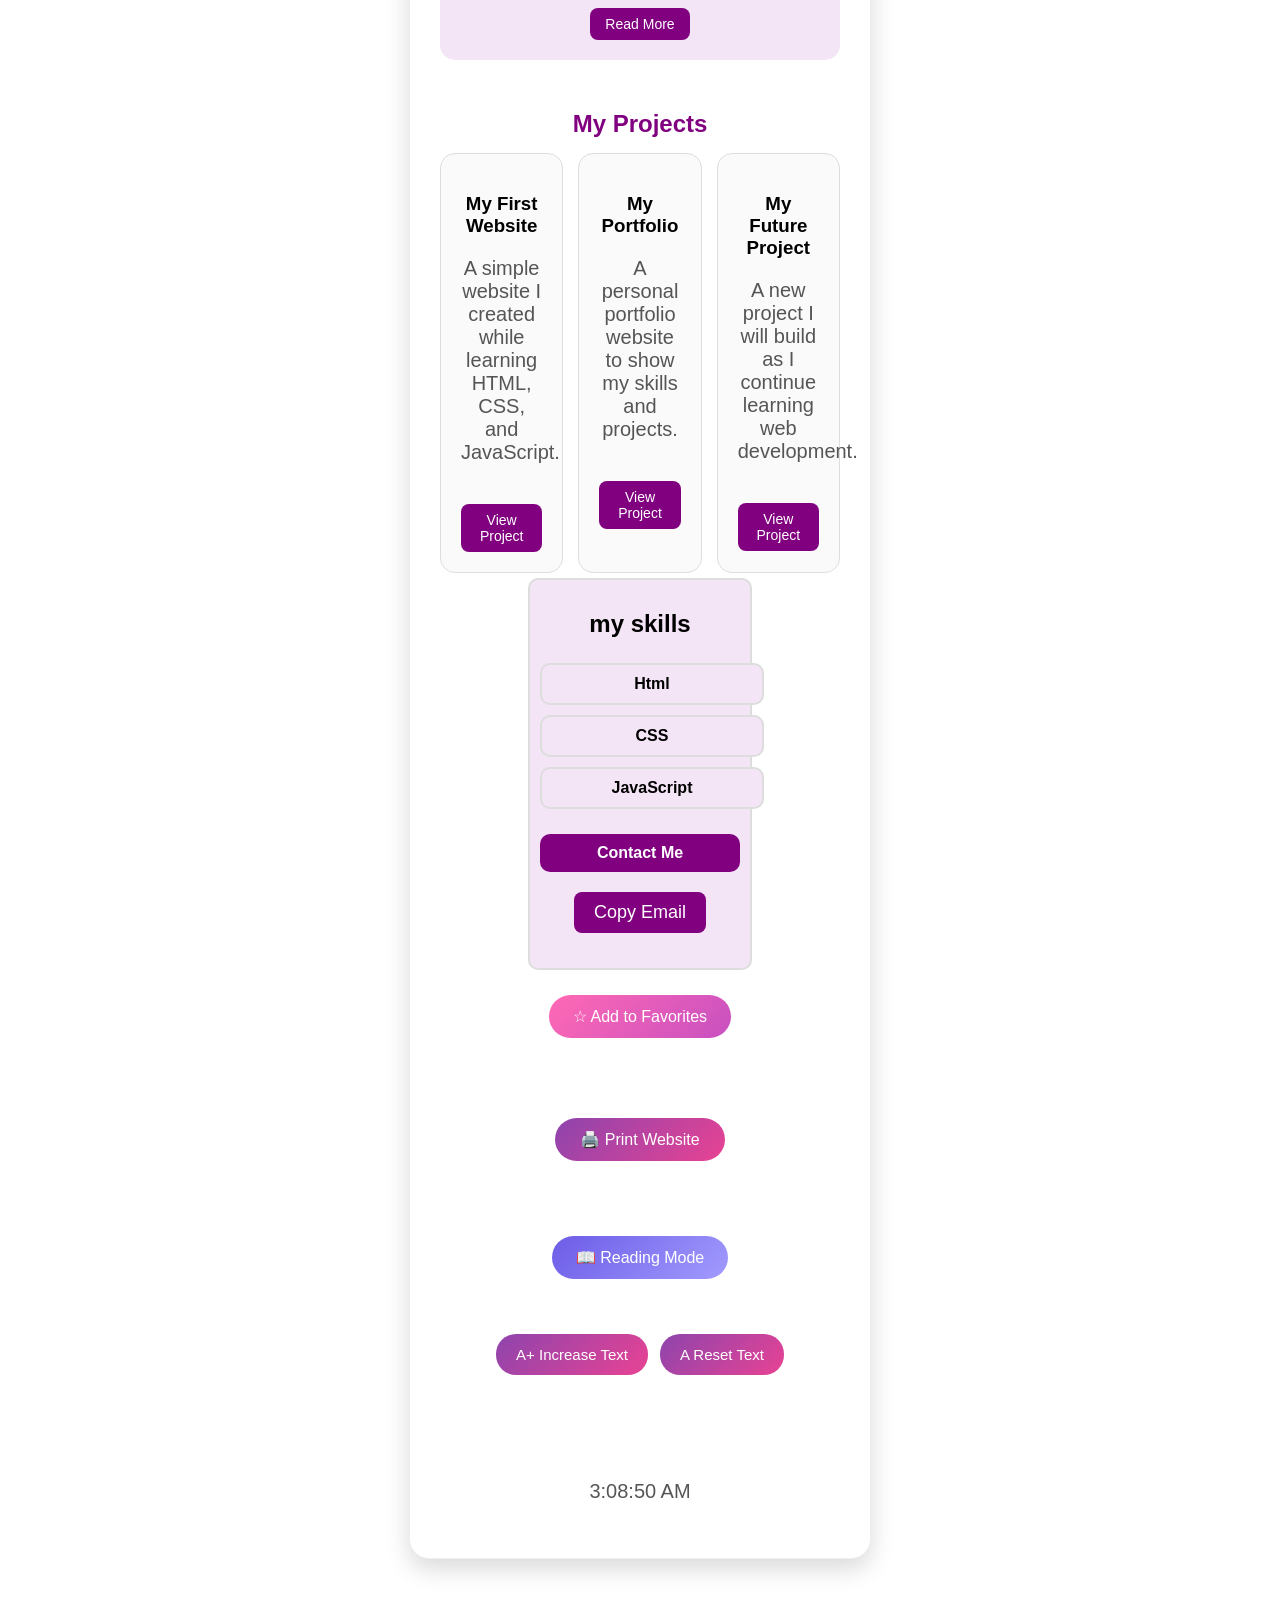
==== commit 3792627f: "Add files via upload" ====
--- a/index.html
+++ b/index.html
@@ -7,7 +7,7 @@
         <meta property="og:description" content="Explore my Front-End portfolio featuring responsive web design and interactive JavaScript projects.">
         <meta property="og:type" content="website">
         <meta property="og:url" content="https://manal-bahri.github.io/my-first-website/">
-        <meta property="og:image" content="https://manal-bahri.github.io/my-first-website/og-image.png">
+        <meta property="og:image" content="https://manal-bahri.github.io/my-first-website/og-image.png.jpeg">
         <link rel="icon" type="image/svg+xml" href="favicon.svg?v=2">
         <link rel="stylesheet" href="style.css">
     </head>
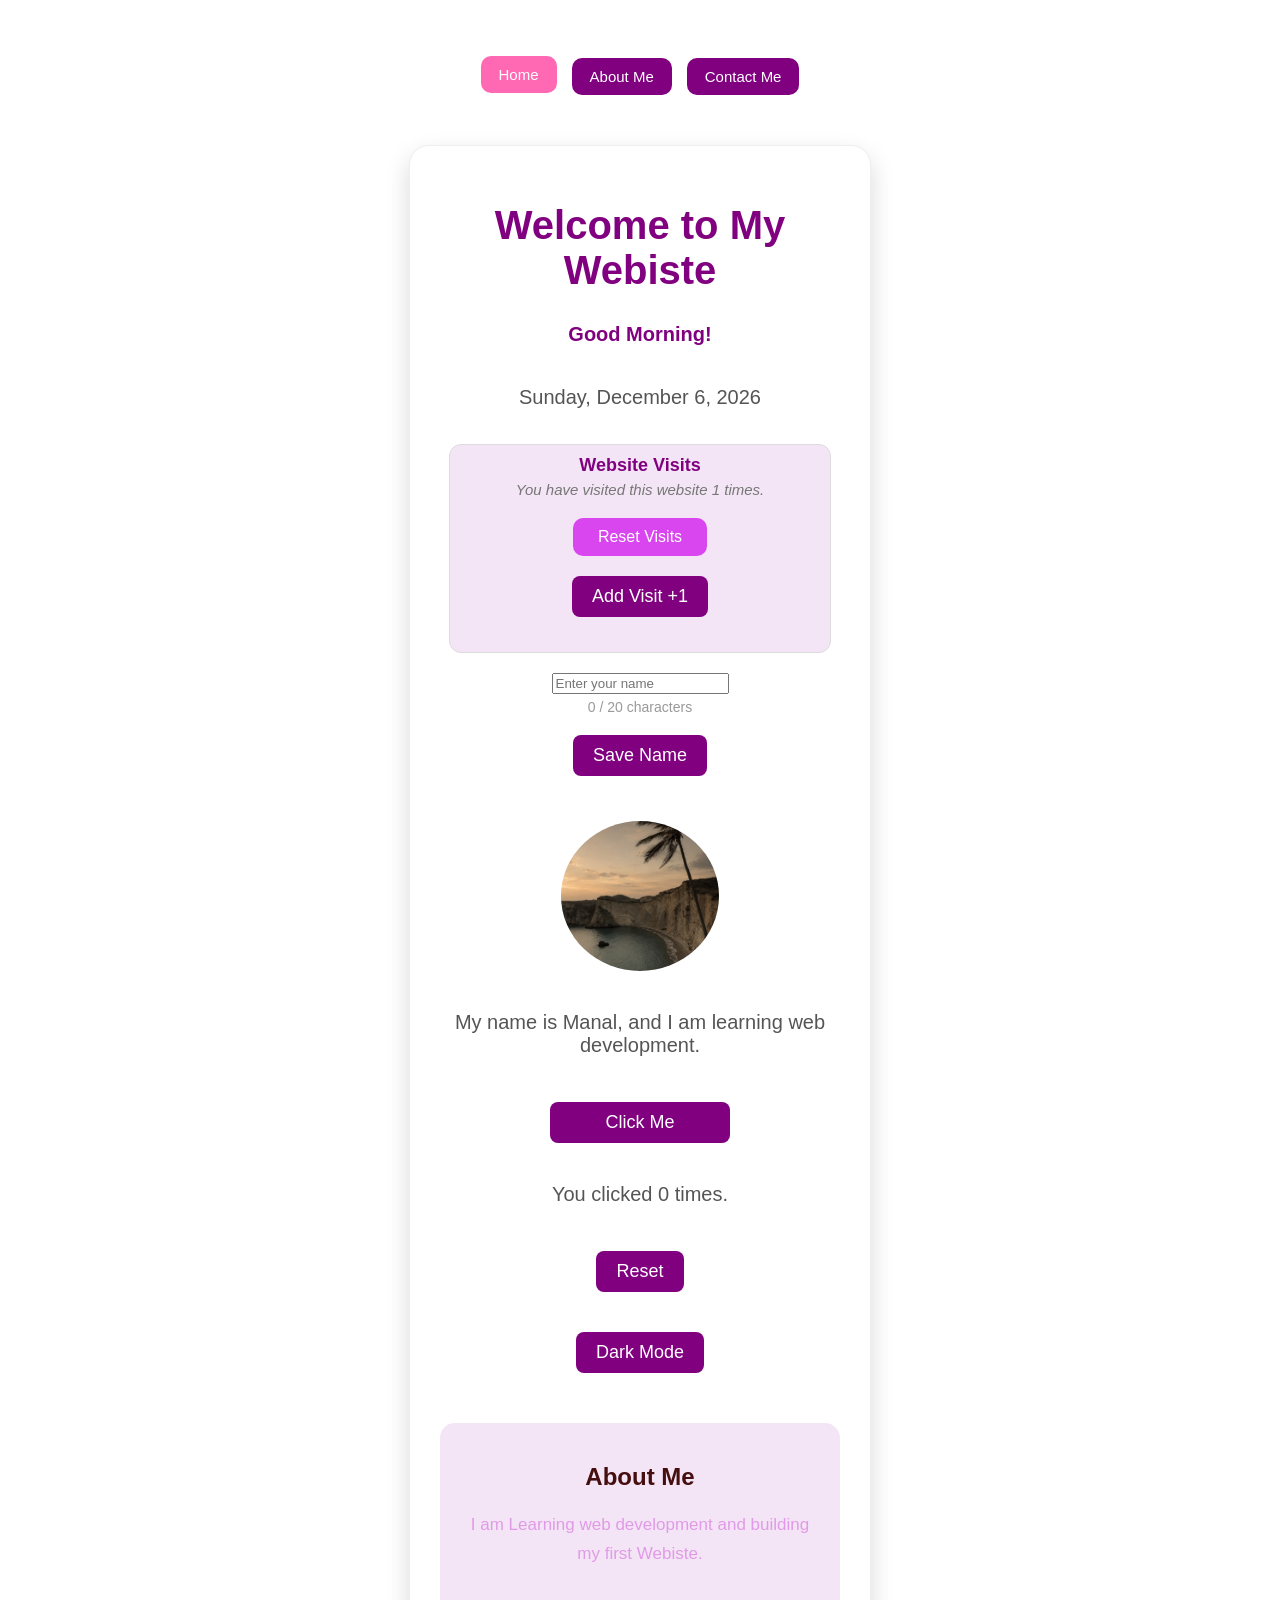
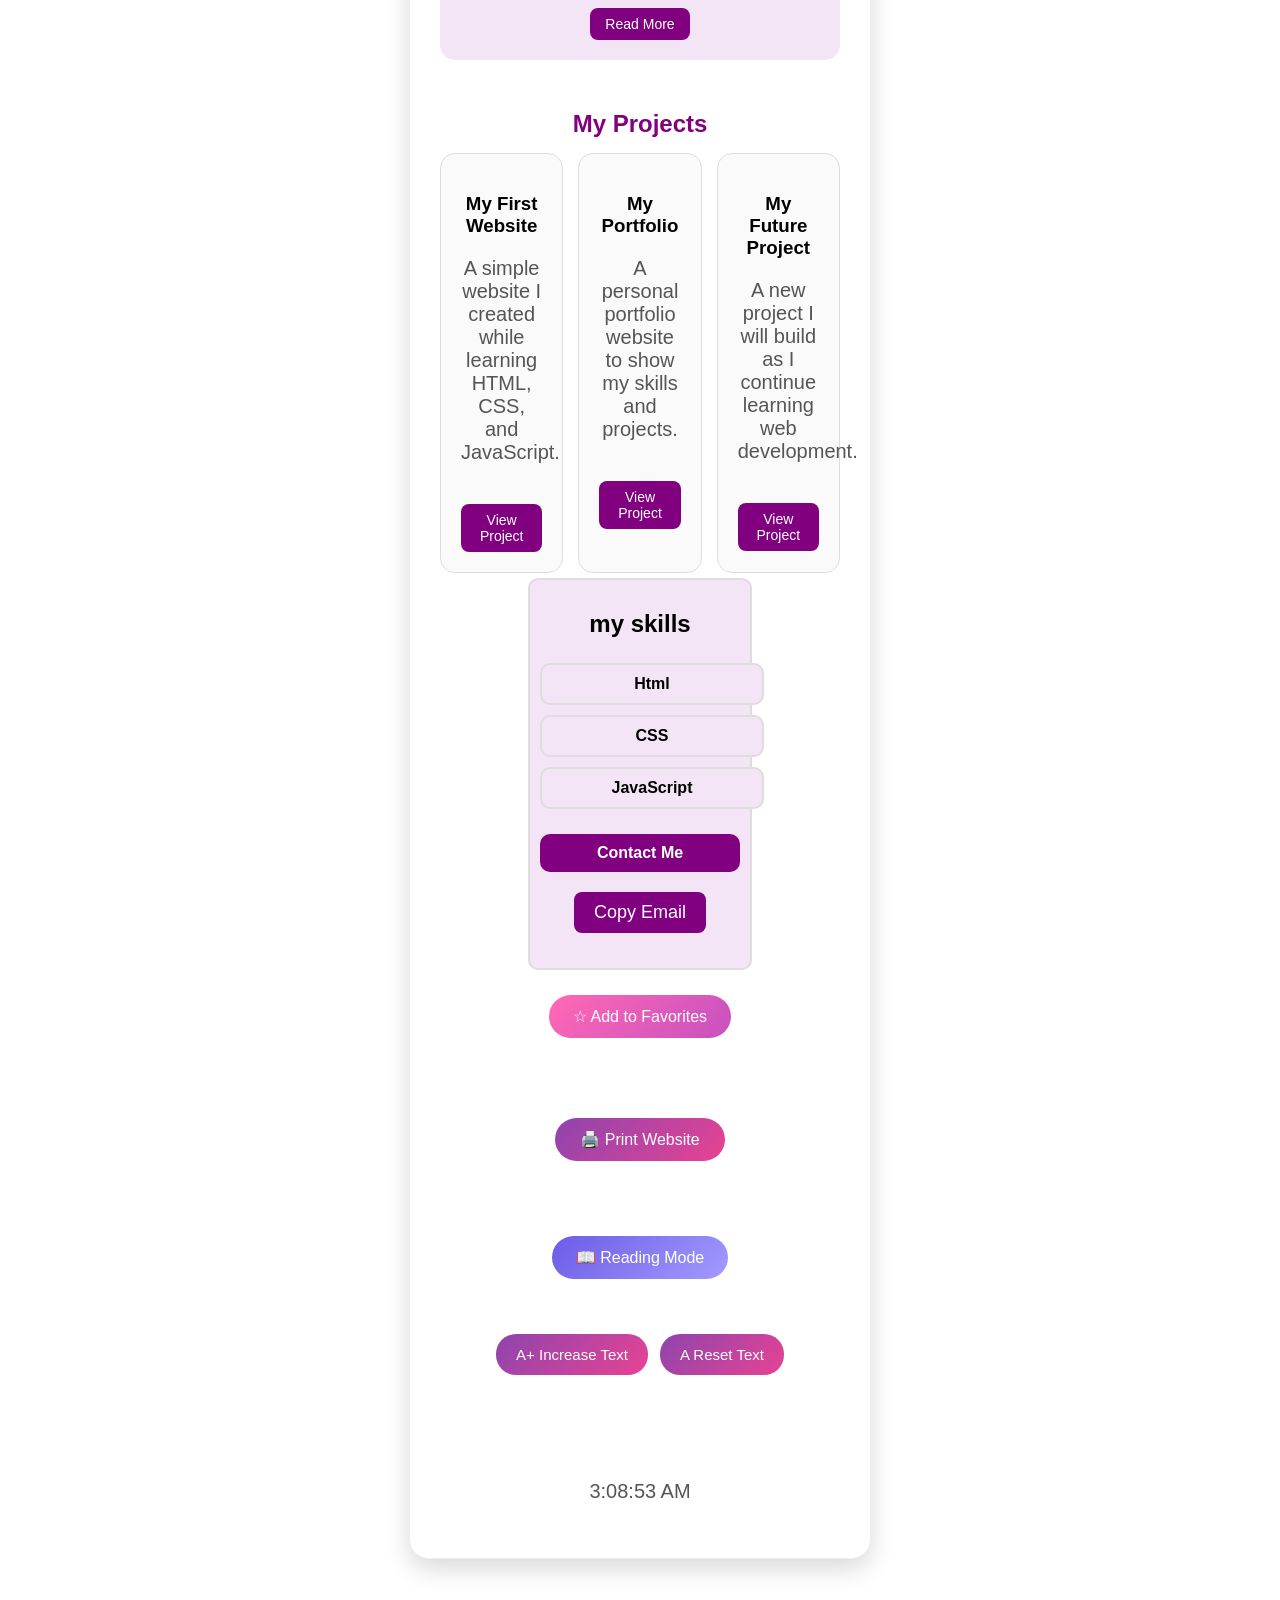
==== commit 1b31b850: "Add files via upload" ====
--- a/index.html
+++ b/index.html
@@ -8,6 +8,10 @@
         <meta property="og:type" content="website">
         <meta property="og:url" content="https://manal-bahri.github.io/my-first-website/">
         <meta property="og:image" content="https://manal-bahri.github.io/my-first-website/og-image.png.jpeg">
+        <meta property="og:image:width" content="1600">
+        <meta property="og:image:height" content="837">
+        <meta property="og:image:type" content="image/jpeg">
+        <meta property="og:image:alt" content="Manal Front-End Developer Portfolio">
         <link rel="icon" type="image/svg+xml" href="favicon.svg?v=2">
         <link rel="stylesheet" href="style.css">
     </head>
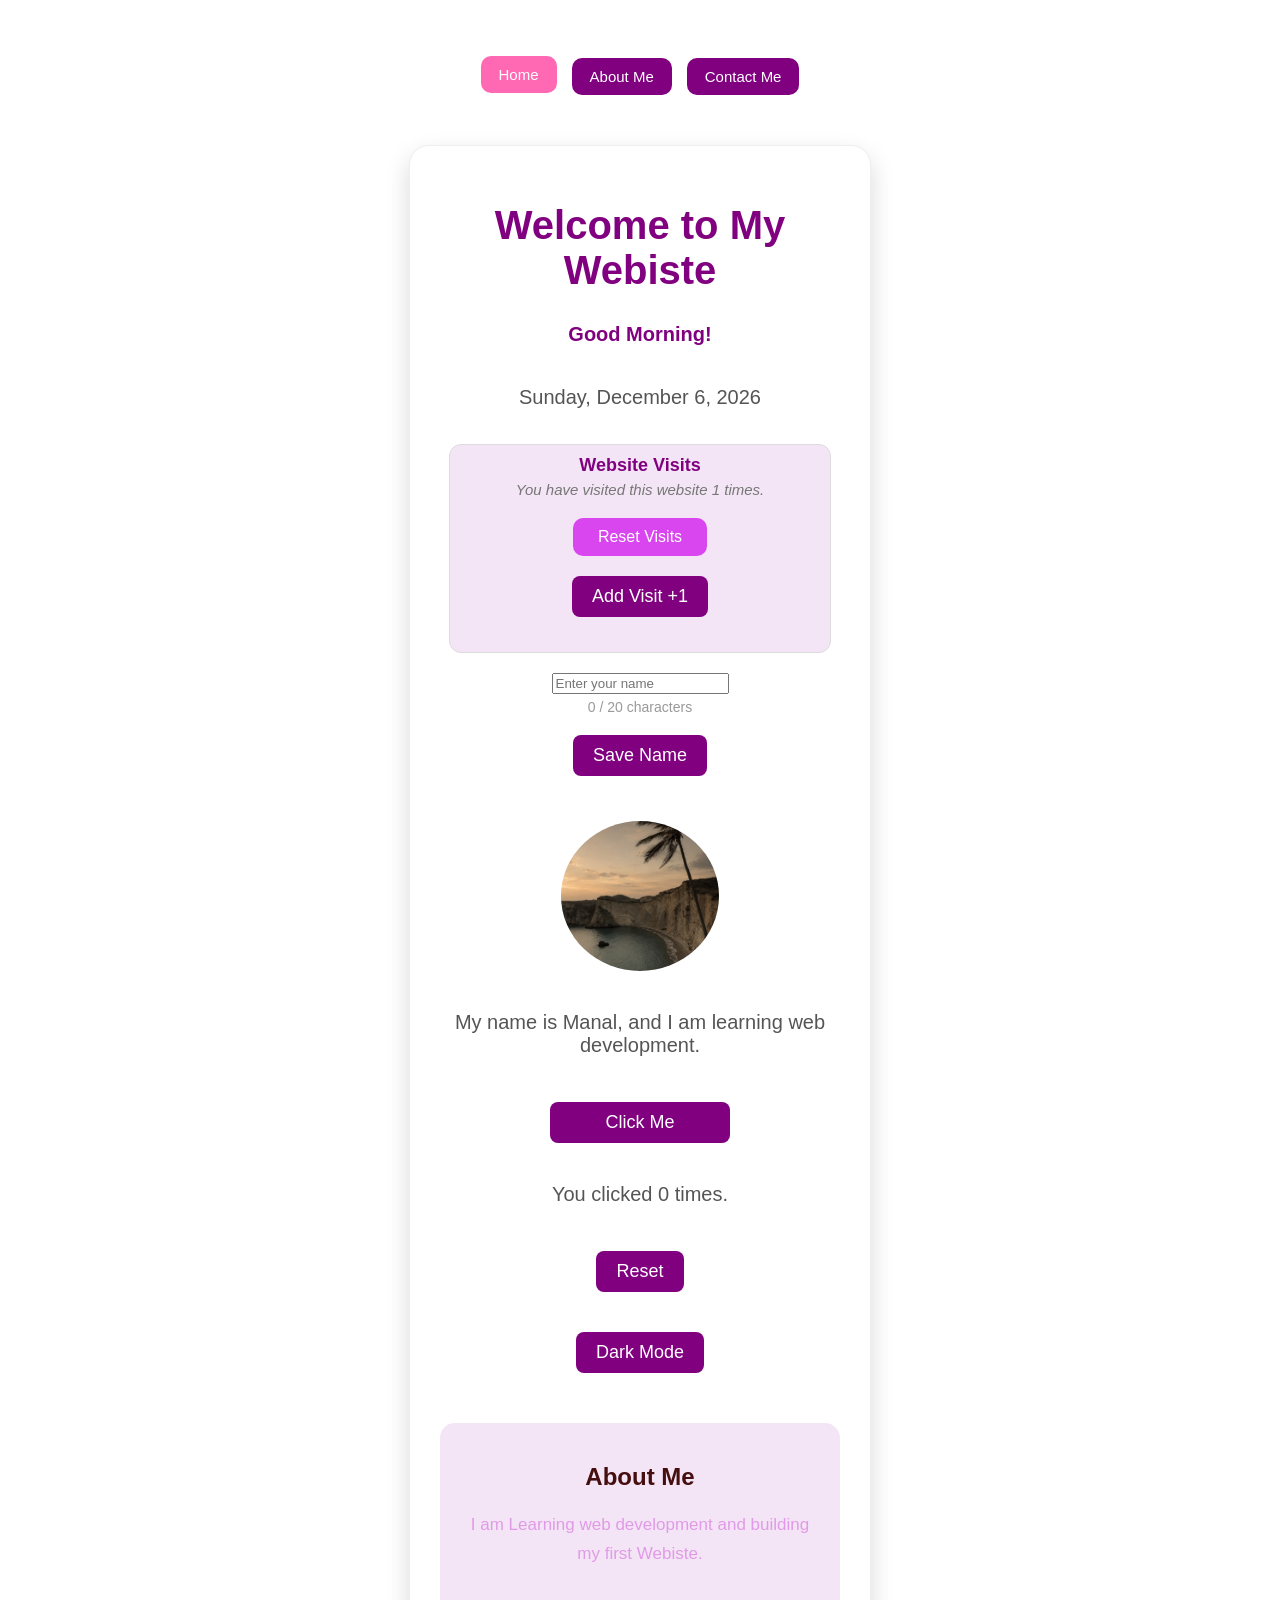
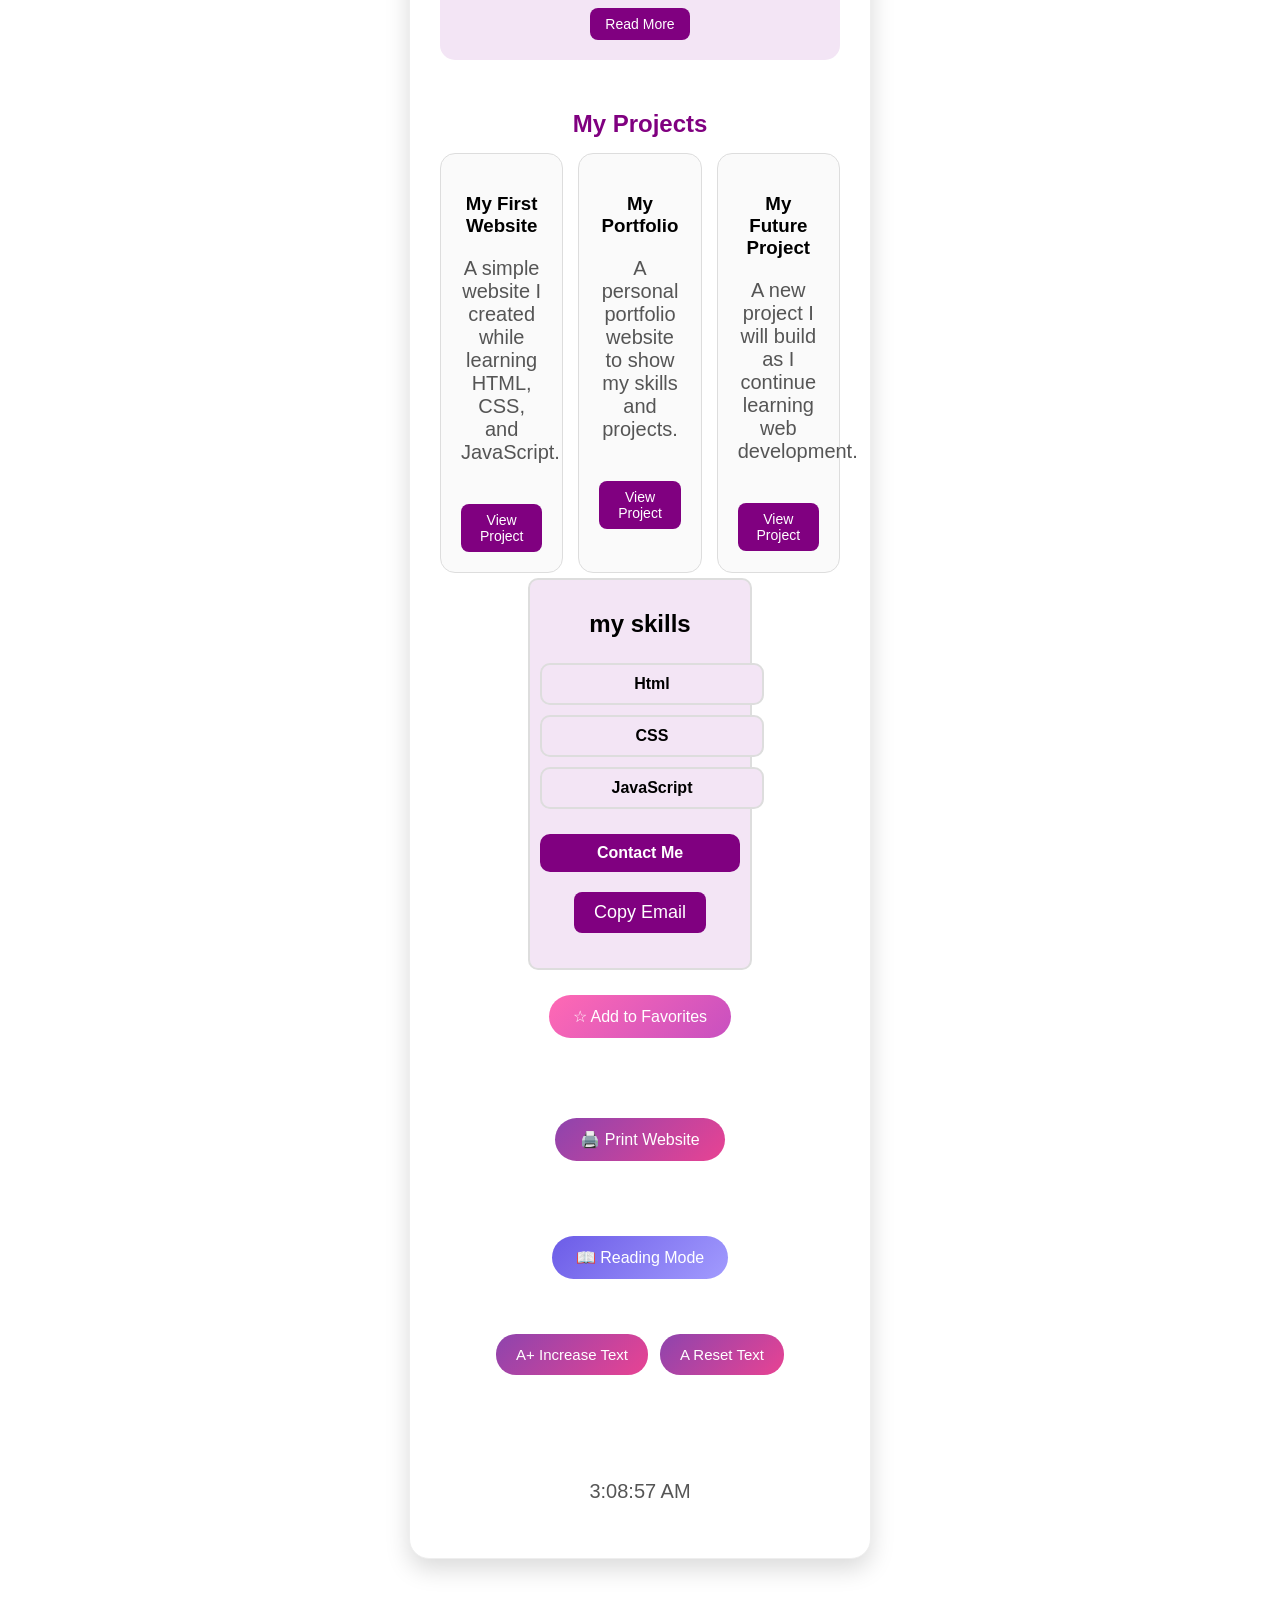
==== commit 397e72e0: "Add files via upload" ====
--- a/index.html
+++ b/index.html
@@ -8,10 +8,6 @@
         <meta property="og:type" content="website">
         <meta property="og:url" content="https://manal-bahri.github.io/my-first-website/">
         <meta property="og:image" content="https://manal-bahri.github.io/my-first-website/og-image.png.jpeg">
-        <meta property="og:image:width" content="1600">
-        <meta property="og:image:height" content="837">
-        <meta property="og:image:type" content="image/jpeg">
-        <meta property="og:image:alt" content="Manal Front-End Developer Portfolio">
         <link rel="icon" type="image/svg+xml" href="favicon.svg?v=2">
         <link rel="stylesheet" href="style.css">
     </head>
